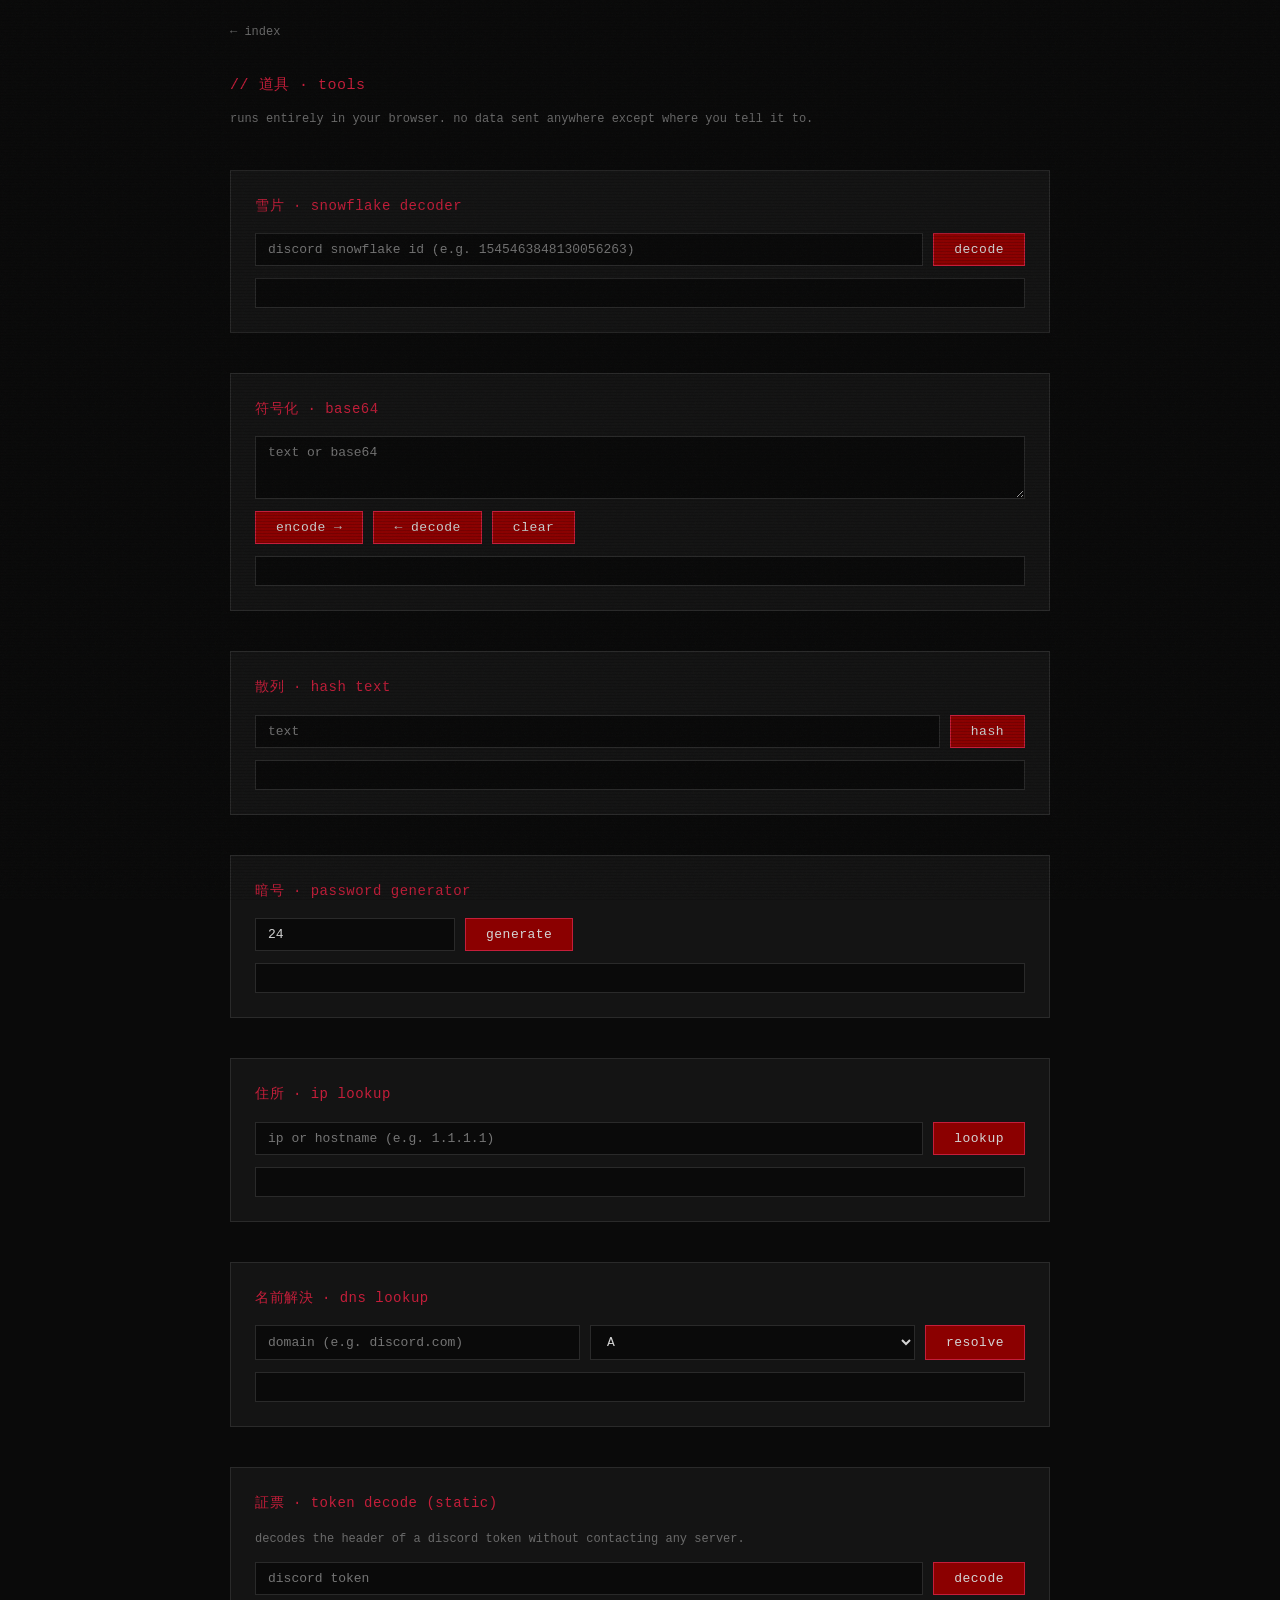
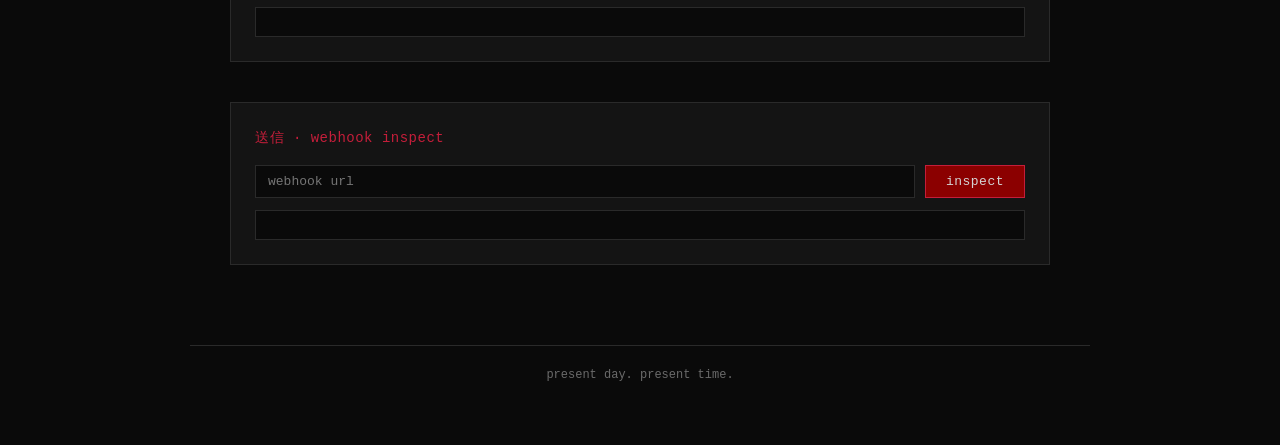
==== tools.html @ 11f1af01 "Update tools.html" ====
<!DOCTYPE html>
<html lang="en">
<head>
<meta charset="utf-8">
<meta name="viewport" content="width=device-width,initial-scale=1">
<title>tools · @0_032</title>
<link rel="stylesheet" href="style.css">
<style>
    .tool {
        margin-top: 40px;
        padding: 24px;
        background: var(--surface);
        border: 1px solid var(--border);
    }
    .tool h3 {
        color: var(--red);
        font-weight: normal;
        font-size: 14px;
        margin-bottom: 16px;
        letter-spacing: 0.5px;
    }
    .row {
        display: flex;
        gap: 10px;
        margin-bottom: 12px;
        flex-wrap: wrap;
    }
    input, select, textarea {
        background: var(--bg);
        border: 1px solid var(--border);
        color: var(--fg);
        font-family: inherit;
        font-size: 13px;
        padding: 8px 12px;
        flex: 1;
        min-width: 200px;
        outline: none;
    }
    input:focus, textarea:focus {
        border-color: var(--red);
    }
    button {
        background: var(--red-deep);
        border: 1px solid var(--red);
        color: var(--fg);
        font-family: inherit;
        font-size: 13px;
        padding: 8px 20px;
        cursor: pointer;
        transition: all 0.15s;
        letter-spacing: 0.5px;
    }
    button:hover {
        background: var(--red);
        color: var(--bg);
    }
    button:active { transform: translateY(1px); }
    pre.out {
        background: var(--bg);
        border: 1px solid var(--border);
        padding: 14px;
        margin-top: 12px;
        color: var(--fg);
        font-size: 12px;
        white-space: pre-wrap;
        word-break: break-all;
        min-height: 20px;
        overflow-x: auto;
    }
    .out .ok  { color: var(--pink); }
    .out .err { color: var(--red-bright); }
    .out .dim { color: var(--dim); }
    a.back {
        color: var(--dim);
        text-decoration: none;
        font-size: 12px;
    }
    a.back:hover { color: var(--red-bright); }
</style>
</head>
<body>
<div class="scanline"></div>
<div class="noise"></div>

<main>
    <p><a class="back" href="index.html">← index</a></p>
    <h2 style="margin-top:32px">// 道具 · tools</h2>
    <p class="hint">runs entirely in your browser. no data sent anywhere except where you tell it to.</p>

    <!-- SNOWFLAKE -->
    <div class="tool" id="snowflake">
        <h3>雪片 · snowflake decoder</h3>
        <div class="row">
            <input id="sf-in" placeholder="discord snowflake id (e.g. 1545463848130056263)">
            <button onclick="sfDecode()">decode</button>
        </div>
        <pre class="out" id="sf-out"></pre>
    </div>

    <!-- BASE64 -->
    <div class="tool" id="base64">
        <h3>符号化 · base64</h3>
        <div class="row">
            <textarea id="b64-in" rows="3" placeholder="text or base64"></textarea>
        </div>
        <div class="row">
            <button onclick="b64Encode()">encode →</button>
            <button onclick="b64Decode()">← decode</button>
            <button onclick="document.getElementById('b64-out').textContent=''">clear</button>
        </div>
        <pre class="out" id="b64-out"></pre>
    </div>

    <!-- HASH -->
    <div class="tool" id="hash">
        <h3>散列 · hash text</h3>
        <div class="row">
            <input id="hash-in" placeholder="text">
            <button onclick="hashAll()">hash</button>
        </div>
        <pre class="out" id="hash-out"></pre>
    </div>

    <!-- PASSWORD -->
    <div class="tool" id="pwd">
        <h3>暗号 · password generator</h3>
        <div class="row">
            <input id="pwd-len" type="number" value="24" min="4" max="128" style="max-width:100px">
            <button onclick="pwdGen()">generate</button>
        </div>
        <pre class="out" id="pwd-out"></pre>
    </div>

    <!-- IP LOOKUP -->
    <div class="tool" id="ip">
        <h3>住所 · ip lookup</h3>
        <div class="row">
            <input id="ip-in" placeholder="ip or hostname (e.g. 1.1.1.1)">
            <button onclick="ipLookup()">lookup</button>
        </div>
        <pre class="out" id="ip-out"></pre>
    </div>

    <!-- DNS -->
    <div class="tool" id="dns">
        <h3>名前解決 · dns lookup</h3>
        <div class="row">
            <input id="dns-in" placeholder="domain (e.g. discord.com)">
            <select id="dns-type">
                <option>A</option><option>AAAA</option>
                <option>MX</option><option>NS</option>
                <option>TXT</option><option>CNAME</option>
            </select>
            <button onclick="dnsLookup()">resolve</button>
        </div>
        <pre class="out" id="dns-out"></pre>
    </div>

    <!-- TOKEN DECODE -->
    <div class="tool" id="token">
        <h3>証票 · token decode (static)</h3>
        <p class="hint" style="margin-bottom:12px">decodes the header of a discord token without contacting any server.</p>
        <div class="row">
            <input id="tok-in" placeholder="discord token">
            <button onclick="tokDecode()">decode</button>
        </div>
        <pre class="out" id="tok-out"></pre>
    </div>

    <!-- WEBHOOK INSPECT -->
    <div class="tool" id="webhook">
        <h3>送信 · webhook inspect</h3>
        <div class="row">
            <input id="wh-in" placeholder="webhook url">
            <button onclick="whInspect()">inspect</button>
        </div>
        <pre class="out" id="wh-out"></pre>
    </div>

</main>

<footer>
    <p class="dim">present day. present time.</p>
</footer>

<script>
// helpers
function out(id, html) { document.getElementById(id).innerHTML = html; }
function esc(s) { return String(s).replace(/[&<>"']/g, c => ({'&':'&amp;','<':'&lt;','>':'&gt;','"':'&quot;',"'":'&#39;'}[c])); }
function ok(s) { return '<span class="ok">[+] </span>' + esc(s); }
function err(s) { return '<span class="err">[-] </span>' + esc(s); }

// ── snowflake
const DISCORD_EPOCH = 1420070400000n;
function sfDecode() {
    const v = document.getElementById('sf-in').value.trim();
    if (!v || !/^\d+$/.test(v)) return out('sf-out', err('not a numeric snowflake'));
    try {
        const id = BigInt(v);
        const ts = Number((id >> 22n) + DISCORD_EPOCH);
        const d = new Date(ts);
        const worker = Number((id & 0x3E0000n) >> 17n);
        const proc   = Number((id & 0x1F000n) >> 12n);
        const inc    = Number(id & 0xFFFn);
        out('sf-out',
            ok('timestamp   ' + d.toISOString()) + '\n' +
            ok('created     ' + d.toUTCString()) + '\n' +
            ok('worker id   ' + worker) + '\n' +
            ok('process id  ' + proc) + '\n' +
            ok('increment   ' + inc)
        );
    } catch (e) { out('sf-out', err(e.message)); }
}

// ── base64
function b64Encode() {
    const t = document.getElementById('b64-in').value;
    try { out('b64-out', ok(btoa(unescape(encodeURIComponent(t))))); }
    catch (e) { out('b64-out', err(e.message)); }
}
function b64Decode() {
    const t = document.getElementById('b64-in').value.trim();
    try { out('b64-out', ok(decodeURIComponent(escape(atob(t))))); }
    catch (e) { out('b64-out', err('invalid base64')); }
}

// ── hash
async function hashAll() {
    const t = document.getElementById('hash-in').value;
    if (!t) return out('hash-out', err('enter text'));
    const buf = new TextEncoder().encode(t);
    const algs = ['SHA-1', 'SHA-256', 'SHA-384', 'SHA-512'];
    let acc = '';
    for (const a of algs) {
        const h = await crypto.subtle.digest(a, buf);
        const hex = Array.from(new Uint8Array(h)).map(b => b.toString(16).padStart(2,'0')).join('');
        acc += ok(a.toLowerCase().padEnd(10) + hex) + '\n';
    }
    out('hash-out', acc);
}

// ── password
function pwdGen() {
    const len = Math.max(4, Math.min(128, parseInt(document.getElementById('pwd-len').value) || 24));
    const pool = 'ABCDEFGHIJKLMNOPQRSTUVWXYZabcdefghijklmnopqrstuvwxyz0123456789!@#$%^&*-_=+';
    const a = new Uint32Array(len);
    crypto.getRandomValues(a);
    let p = '';
    for (let i = 0; i < len; i++) p += pool[a[i] % pool.length];
    out('pwd-out', ok(p));
}

// ── ip lookup
async function ipLookup() {
    const v = document.getElementById('ip-in').value.trim();
    if (!v) return out('ip-out', err('enter ip or host'));
    out('ip-out', '<span class="dim">querying…</span>');
    try {
        const r = await fetch('http://ip-api.com/json/' + encodeURIComponent(v) + '?fields=66846719');
        const j = await r.json();
        if (j.status === 'fail') return out('ip-out', err(j.message || 'lookup failed'));
        const rows = [
            ['ip',       j.query],
            ['country',  j.country + ' (' + j.countryCode + ')'],
            ['region',   j.regionName],
            ['city',     j.city],
            ['zip',      j.zip],
            ['coords',   j.lat + ', ' + j.lon],
            ['timezone', j.timezone],
            ['isp',      j.isp],
            ['org',      j.org || '-'],
            ['as',       j.as],
            ['proxy',    j.proxy ? 'yes' : 'no'],
            ['hosting',  j.hosting ? 'yes' : 'no'],
            ['mobile',   j.mobile ? 'yes' : 'no'],
        ];
        out('ip-out', rows.map(([k, v]) => ok(k.padEnd(10) + ' ' + v)).join('\n'));
    } catch (e) { out('ip-out', err('request failed — ' + e.message)); }
}

// ── dns (cloudflare DoH — no cors issues)
async function dnsLookup() {
    const domain = document.getElementById('dns-in').value.trim();
    const type   = document.getElementById('dns-type').value;
    if (!domain) return out('dns-out', err('enter a domain'));
    out('dns-out', '<span class="dim">resolving…</span>');
    try {
        const r = await fetch(`https://cloudflare-dns.com/dns-query?name=${encodeURIComponent(domain)}&type=${type}`,
                              { headers: { 'accept': 'application/dns-json' } });
        const j = await r.json();
        if (!j.Answer || !j.Answer.length) return out('dns-out', err('no records'));
        out('dns-out', j.Answer.map(a => ok(`${a.type.toString().padEnd(4)} ${a.data}`)).join('\n'));
    } catch (e) { out('dns-out', err('request failed — ' + e.message)); }
}

// ── token decode (static)
function tokDecode() {
    const t = document.getElementById('tok-in').value.trim();
    if (!t || !t.includes('.')) return out('tok-out', err('not a valid token'));
    const parts = t.split('.');
    try {
        const uid = atob(parts[0] + '==');
        let created = 'unknown';
        try {
            const tsBytes = atob(parts[1] + '==');
            let n = 0n;
            for (const c of tsBytes) n = (n << 8n) | BigInt(c.charCodeAt(0));
            const ms = Number(n) + 1293840000;
            created = new Date(ms * 1000).toISOString();
        } catch(e) {}
        out('tok-out',
            ok('user id       ' + uid) + '\n' +
            ok('created approx ' + created) + '\n' +
            ok('hmac present  ' + (parts.length === 3))
        );
    } catch (e) { out('tok-out', err('decode failed')); }
}

// ── webhook inspect
async function whInspect() {
    const u = document.getElementById('wh-in').value.trim();
    if (!u) return out('wh-out', err('paste a webhook url'));
    out('wh-out', '<span class="dim">probing…</span>');
    try {
        const r = await fetch(u);
        if (!r.ok) return out('wh-out', err('status ' + r.status));
        const j = await r.json();
        const rows = [
            ['id',         j.id],
            ['name',       j.name],
            ['type',       j.type],
            ['channel id', j.channel_id],
            ['guild id',   j.guild_id],
            ['token',      j.token ? 'present' : 'hidden'],
        ];
        if (j.user) {
            rows.push(['creator', j.user.username + (j.user.discriminator ? '#' + j.user.discriminator : '')]);
        }
        out('wh-out', rows.map(([k,v]) => ok(String(k).padEnd(12) + ' ' + v)).join('\n'));
    } catch (e) { out('wh-out', err('request failed — ' + e.message)); }
}

// hash + anchor on load
window.addEventListener('DOMContentLoaded', () => {
    document.getElementById('year')?.textContent;
});
</script>
</body>
</html>
---- style.css ----
:root {
    --bg:        #0a0a0a;
    --bg2:       #0f0f0f;
    --surface:   #141414;
    --border:    #2a2a2a;
    --red:       #c41e3a;
    --red-bright:#ff2e63;
    --red-deep:  #8b0000;
    --pink:      #ffb3c1;
    --fg:        #d4d4d4;
    --dim:       #6a6a6a;
    --dimmer:    #3a3a3a;
}

* { box-sizing: border-box; margin: 0; padding: 0; }

html, body {
    background: var(--bg);
    color: var(--fg);
    font-family: 'SF Mono', 'Cascadia Code', 'Consolas', 'Courier New', monospace;
    font-size: 14px;
    line-height: 1.6;
    min-height: 100vh;
}

/* scanline overlay — the CRT effect */
.scanline {
    position: fixed;
    inset: 0;
    pointer-events: none;
    z-index: 1000;
    background: repeating-linear-gradient(
        0deg,
        rgba(0,0,0,0.15) 0px,
        rgba(0,0,0,0.15) 1px,
        transparent 1px,
        transparent 3px
    );
    mix-blend-mode: multiply;
}

/* film grain */
.noise {
    position: fixed;
    inset: 0;
    pointer-events: none;
    z-index: 999;
    opacity: 0.03;
    background-image: url("data:image/svg+xml,%3Csvg xmlns='http://www.w3.org/2000/svg' width='120' height='120'%3E%3Cfilter id='n'%3E%3CfeTurbulence baseFrequency='0.9' numOctaves='3' /%3E%3C/filter%3E%3Crect width='100%25' height='100%25' filter='url(%23n)'/%3E%3C/svg%3E");
}

header {
    padding: 60px 40px 20px;
    max-width: 900px;
    margin: 0 auto;
}

.ascii {
    color: var(--red);
    font-size: 11px;
    line-height: 1.1;
    text-shadow: 0 0 8px rgba(196, 30, 58, 0.5);
    overflow-x: auto;
    white-space: pre;
}

.tagline {
    color: var(--pink);
    font-style: italic;
    margin-top: 24px;
    font-size: 13px;
    opacity: 0.8;
}

.handle {
    color: var(--red-bright);
    font-weight: bold;
    font-size: 18px;
    margin-top: 8px;
    letter-spacing: 1px;
}

main {
    max-width: 900px;
    margin: 0 auto;
    padding: 20px 40px 80px;
}

section {
    margin-top: 48px;
    padding-top: 24px;
    border-top: 1px solid var(--border);
}

h2 {
    color: var(--red);
    font-size: 15px;
    font-weight: normal;
    margin-bottom: 12px;
    letter-spacing: 0.5px;
}

.hint {
    color: var(--dim);
    font-size: 12px;
    margin-bottom: 16px;
}

.grid {
    display: grid;
    grid-template-columns: repeat(auto-fill, minmax(200px, 1fr));
    gap: 12px;
    margin-top: 12px;
}

.card {
    display: flex;
    flex-direction: column;
    padding: 14px 16px;
    background: var(--surface);
    border: 1px solid var(--border);
    color: var(--fg);
    text-decoration: none;
    transition: all 0.15s ease;
    position: relative;
}

.card:hover {
    border-color: var(--red);
    background: var(--bg2);
    transform: translateY(-2px);
}

.card:hover .jp {
    color: var(--red-bright);
    text-shadow: 0 0 6px rgba(255, 46, 99, 0.6);
}

.card .jp {
    color: var(--pink);
    font-size: 12px;
    transition: all 0.15s ease;
}

.card .en {
    color: var(--fg);
    margin-top: 4px;
    font-size: 13px;
}

.card.wide {
    grid-column: 1 / -1;
}

.accent { color: var(--red-bright); }
.dim    { color: var(--dim); }

footer {
    max-width: 900px;
    margin: 0 auto;
    padding: 20px 40px 60px;
    border-top: 1px solid var(--border);
    font-size: 12px;
    text-align: center;
}

/* selection */
::selection {
    background: var(--red);
    color: var(--bg);
}

/* scrollbar */
::-webkit-scrollbar { width: 8px; height: 8px; }
::-webkit-scrollbar-track { background: var(--bg); }
::-webkit-scrollbar-thumb { background: var(--dimmer); }
::-webkit-scrollbar-thumb:hover { background: var(--red-deep); }

@media (max-width: 600px) {
    header, main, footer { padding-left: 20px; padding-right: 20px; }
    .ascii { font-size: 7px; }
    .handle { font-size: 15px; }
}
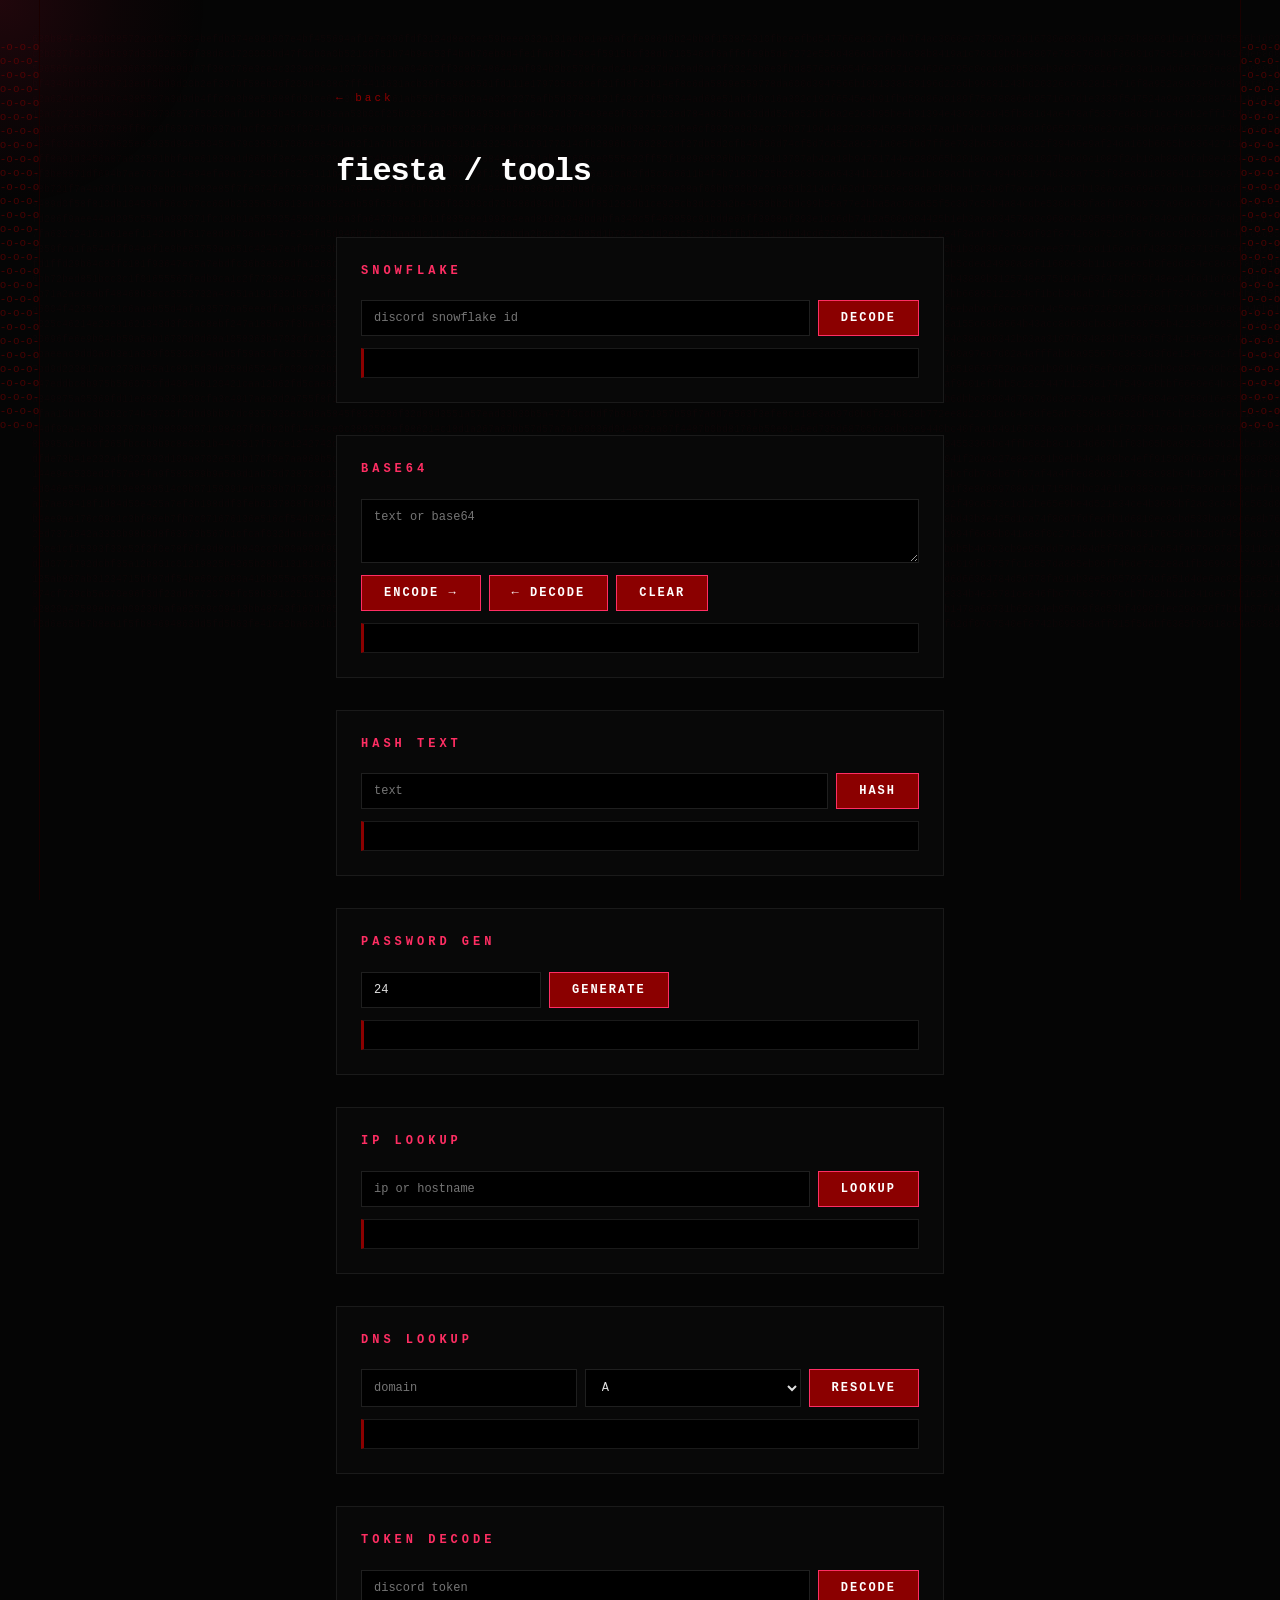
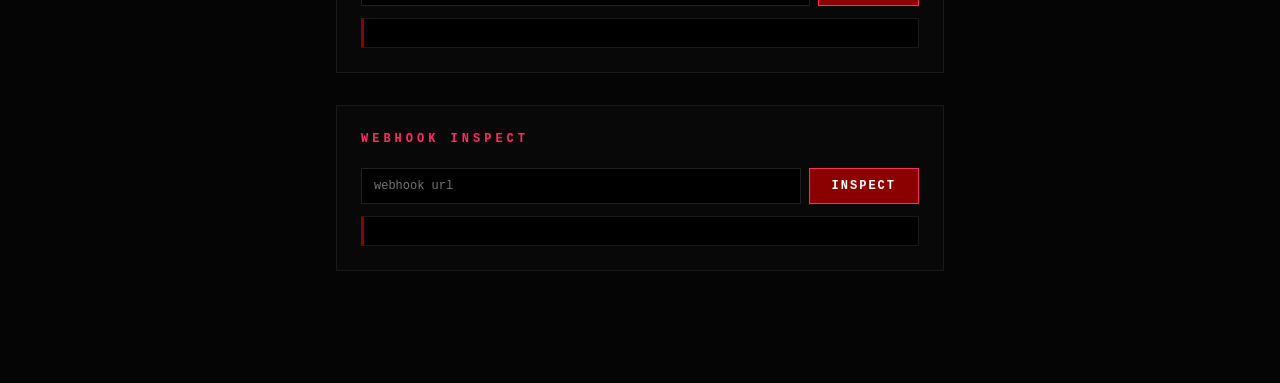
==== commit 2dd7b0b1: "Update tools.html" ====
--- a/tools.html
+++ b/tools.html
@@ -3,347 +3,473 @@
 <head>
 <meta charset="utf-8">
 <meta name="viewport" content="width=device-width,initial-scale=1">
-<title>tools · @0_032</title>
-<link rel="stylesheet" href="style.css">
+<title>tools — fiesta</title>
 <style>
+    * { box-sizing: border-box; }
+    html, body {
+        background: #050505;
+        color: #d4d4d4;
+        font-family: 'SF Mono', 'Cascadia Code', Consolas, 'Courier New', monospace;
+        font-size: 13px;
+        line-height: 1.55;
+        margin: 0;
+        min-height: 100vh;
+        overflow-x: hidden;
+    }
+
+    #glow {
+        position: fixed;
+        width: 420px; height: 420px;
+        border-radius: 50%;
+        pointer-events: none;
+        z-index: 1;
+        background: radial-gradient(circle,
+            rgba(220, 20, 60, 0.13) 0%,
+            rgba(220, 20, 60, 0.04) 40%,
+            transparent 70%);
+        transform: translate(-50%,-50%);
+        transition: opacity 0.2s;
+        will-change: transform;
+    }
+
+    .bg-nums {
+        position: fixed; inset: 0;
+        z-index: 0;
+        pointer-events: none;
+        overflow: hidden;
+        opacity: 0.04;
+        font-size: 10px; line-height: 1.5;
+        color: #c41e3a;
+        white-space: pre;
+        padding: 32px;
+    }
+
+    .chain {
+        position: fixed;
+        top: 0; bottom: 0;
+        width: 40px;
+        z-index: 2;
+        pointer-events: none;
+        overflow: hidden;
+        font-family: 'SF Mono', Consolas, monospace;
+        font-size: 11px;
+        line-height: 14px;
+        user-select: none;
+        display: flex;
+        align-items: flex-start;
+        justify-content: center;
+        padding-top: 40px;
+    }
+    .chain.left  { left: 0;  border-right: 1px solid #1a0000; }
+    .chain.right { right: 0; border-left: 1px solid #1a0000; }
+    .chain pre { margin: 0; color: #8b0000; opacity: 0.5; }
+
+    .wrap {
+        position: relative;
+        z-index: 2;
+        max-width: 720px;
+        margin: 0 auto;
+        padding: 88px 56px 80px;
+    }
+
+    .back {
+        color: #8b0000;
+        text-decoration: none;
+        font-size: 11px;
+        letter-spacing: 3px;
+        display: inline-block;
+        margin-bottom: 40px;
+    }
+    .back:hover { color: #ff2e63; }
+
+    h1 {
+        font-size: 32px;
+        color: #fff;
+        font-weight: 700;
+        letter-spacing: -1px;
+        margin: 0 0 40px 0;
+    }
+
     .tool {
-        margin-top: 40px;
+        margin-bottom: 32px;
+        border: 1px solid #1a1a1a;
+        background: #080808;
         padding: 24px;
-        background: var(--surface);
-        border: 1px solid var(--border);
-    }
+    }
+
     .tool h3 {
-        color: var(--red);
-        font-weight: normal;
-        font-size: 14px;
-        margin-bottom: 16px;
-        letter-spacing: 0.5px;
-    }
-    .row {
-        display: flex;
-        gap: 10px;
-        margin-bottom: 12px;
-        flex-wrap: wrap;
-    }
+        color: #ff2e63;
+        font-size: 12px;
+        letter-spacing: 4px;
+        font-weight: 700;
+        margin: 0 0 20px 0;
+    }
+
+    .row { display: flex; gap: 8px; margin-bottom: 12px; flex-wrap: wrap; }
+
     input, select, textarea {
-        background: var(--bg);
-        border: 1px solid var(--border);
-        color: var(--fg);
+        background: #000;
+        border: 1px solid #1f1f1f;
+        color: #e0e0e0;
         font-family: inherit;
-        font-size: 13px;
-        padding: 8px 12px;
+        font-size: 12px;
+        padding: 10px 12px;
         flex: 1;
-        min-width: 200px;
+        min-width: 180px;
         outline: none;
     }
-    input:focus, textarea:focus {
-        border-color: var(--red);
-    }
+    input:focus, textarea:focus, select:focus {
+        border-color: #8b0000;
+        background: #050000;
+    }
+
     button {
-        background: var(--red-deep);
-        border: 1px solid var(--red);
-        color: var(--fg);
+        background: #8b0000;
+        border: 1px solid #ff2e63;
+        color: #fff;
         font-family: inherit;
-        font-size: 13px;
-        padding: 8px 20px;
+        font-size: 12px;
+        font-weight: 700;
+        letter-spacing: 2px;
+        padding: 10px 22px;
         cursor: pointer;
-        transition: all 0.15s;
-        letter-spacing: 0.5px;
-    }
-    button:hover {
-        background: var(--red);
-        color: var(--bg);
-    }
-    button:active { transform: translateY(1px); }
+    }
+    button:hover  { background: #ff2e63; color: #000; }
+    button:active { background: #c41e3a; }
+
     pre.out {
-        background: var(--bg);
-        border: 1px solid var(--border);
-        padding: 14px;
-        margin-top: 12px;
-        color: var(--fg);
+        background: #000;
+        border: 1px solid #1a1a1a;
+        border-left: 3px solid #8b0000;
+        padding: 14px 16px;
+        margin: 12px 0 0 0;
+        color: #d4d4d4;
         font-size: 12px;
         white-space: pre-wrap;
         word-break: break-all;
-        min-height: 20px;
+        min-height: 22px;
         overflow-x: auto;
     }
-    .out .ok  { color: var(--pink); }
-    .out .err { color: var(--red-bright); }
-    .out .dim { color: var(--dim); }
-    a.back {
-        color: var(--dim);
-        text-decoration: none;
-        font-size: 12px;
-    }
-    a.back:hover { color: var(--red-bright); }
+    pre.out .ok  { color: #ff2e63; }
+    pre.out .err { color: #c41e3a; }
+    pre.out .dim { color: #4a4a4a; }
+
+    @media (max-width: 700px) {
+        .wrap { padding: 60px 24px 60px; }
+        .chain { display: none; }
+        h1 { font-size: 26px; }
+    }
 </style>
 </head>
 <body>
-<div class="scanline"></div>
-<div class="noise"></div>
-
-<main>
-    <p><a class="back" href="index.html">← index</a></p>
-    <h2 style="margin-top:32px">// 道具 · tools</h2>
-    <p class="hint">runs entirely in your browser. no data sent anywhere except where you tell it to.</p>
-
-    <!-- SNOWFLAKE -->
+
+<div id="glow"></div>
+
+<div class="chain left">
+<pre>o-o-o-o-o-o-o-o-o-o-o-o-o-o-o-o-o-o-o-o-o-o
+-o-o-o-o-o-o-o-o-o-o-o-o-o-o-o-o-o-o-o-o-o-o
+o-o-o-o-o-o-o-o-o-o-o-o-o-o-o-o-o-o-o-o-o-o-
+-o-o-o-o-o-o-o-o-o-o-o-o-o-o-o-o-o-o-o-o-o-o
+o-o-o-o-o-o-o-o-o-o-o-o-o-o-o-o-o-o-o-o-o-o-
+-o-o-o-o-o-o-o-o-o-o-o-o-o-o-o-o-o-o-o-o-o-o
+o-o-o-o-o-o-o-o-o-o-o-o-o-o-o-o-o-o-o-o-o-o-
+-o-o-o-o-o-o-o-o-o-o-o-o-o-o-o-o-o-o-o-o-o-o
+o-o-o-o-o-o-o-o-o-o-o-o-o-o-o-o-o-o-o-o-o-o-
+-o-o-o-o-o-o-o-o-o-o-o-o-o-o-o-o-o-o-o-o-o-o
+o-o-o-o-o-o-o-o-o-o-o-o-o-o-o-o-o-o-o-o-o-o-
+-o-o-o-o-o-o-o-o-o-o-o-o-o-o-o-o-o-o-o-o-o-o
+o-o-o-o-o-o-o-o-o-o-o-o-o-o-o-o-o-o-o-o-o-o-
+-o-o-o-o-o-o-o-o-o-o-o-o-o-o-o-o-o-o-o-o-o-o
+o-o-o-o-o-o-o-o-o-o-o-o-o-o-o-o-o-o-o-o-o-o-
+-o-o-o-o-o-o-o-o-o-o-o-o-o-o-o-o-o-o-o-o-o-o
+o-o-o-o-o-o-o-o-o-o-o-o-o-o-o-o-o-o-o-o-o-o-
+-o-o-o-o-o-o-o-o-o-o-o-o-o-o-o-o-o-o-o-o-o-o
+o-o-o-o-o-o-o-o-o-o-o-o-o-o-o-o-o-o-o-o-o-o-
+-o-o-o-o-o-o-o-o-o-o-o-o-o-o-o-o-o-o-o-o-o-o
+o-o-o-o-o-o-o-o-o-o-o-o-o-o-o-o-o-o-o-o-o-o-
+-o-o-o-o-o-o-o-o-o-o-o-o-o-o-o-o-o-o-o-o-o-o
+o-o-o-o-o-o-o-o-o-o-o-o-o-o-o-o-o-o-o-o-o-o-
+-o-o-o-o-o-o-o-o-o-o-o-o-o-o-o-o-o-o-o-o-o-o
+o-o-o-o-o-o-o-o-o-o-o-o-o-o-o-o-o-o-o-o-o-o-
+-o-o-o-o-o-o-o-o-o-o-o-o-o-o-o-o-o-o-o-o-o-o
+o-o-o-o-o-o-o-o-o-o-o-o-o-o-o-o-o-o-o-o-o-o-
+-o-o-o-o-o-o-o-o-o-o-o-o-o-o-o-o-o-o-o-o-o-o</pre>
+</div>
+
+<div class="chain right">
+<pre>o-o-o-o-o-o-o-o-o-o-o-o-o-o-o-o-o-o-o-o-o-o
+-o-o-o-o-o-o-o-o-o-o-o-o-o-o-o-o-o-o-o-o-o-o
+o-o-o-o-o-o-o-o-o-o-o-o-o-o-o-o-o-o-o-o-o-o-
+-o-o-o-o-o-o-o-o-o-o-o-o-o-o-o-o-o-o-o-o-o-o
+o-o-o-o-o-o-o-o-o-o-o-o-o-o-o-o-o-o-o-o-o-o-
+-o-o-o-o-o-o-o-o-o-o-o-o-o-o-o-o-o-o-o-o-o-o
+o-o-o-o-o-o-o-o-o-o-o-o-o-o-o-o-o-o-o-o-o-o-
+-o-o-o-o-o-o-o-o-o-o-o-o-o-o-o-o-o-o-o-o-o-o
+o-o-o-o-o-o-o-o-o-o-o-o-o-o-o-o-o-o-o-o-o-o-
+-o-o-o-o-o-o-o-o-o-o-o-o-o-o-o-o-o-o-o-o-o-o
+o-o-o-o-o-o-o-o-o-o-o-o-o-o-o-o-o-o-o-o-o-o-
+-o-o-o-o-o-o-o-o-o-o-o-o-o-o-o-o-o-o-o-o-o-o
+o-o-o-o-o-o-o-o-o-o-o-o-o-o-o-o-o-o-o-o-o-o-
+-o-o-o-o-o-o-o-o-o-o-o-o-o-o-o-o-o-o-o-o-o-o
+o-o-o-o-o-o-o-o-o-o-o-o-o-o-o-o-o-o-o-o-o-o-
+-o-o-o-o-o-o-o-o-o-o-o-o-o-o-o-o-o-o-o-o-o-o
+o-o-o-o-o-o-o-o-o-o-o-o-o-o-o-o-o-o-o-o-o-o-
+-o-o-o-o-o-o-o-o-o-o-o-o-o-o-o-o-o-o-o-o-o-o
+o-o-o-o-o-o-o-o-o-o-o-o-o-o-o-o-o-o-o-o-o-o-
+-o-o-o-o-o-o-o-o-o-o-o-o-o-o-o-o-o-o-o-o-o-o
+o-o-o-o-o-o-o-o-o-o-o-o-o-o-o-o-o-o-o-o-o-o-
+-o-o-o-o-o-o-o-o-o-o-o-o-o-o-o-o-o-o-o-o-o-o
+o-o-o-o-o-o-o-o-o-o-o-o-o-o-o-o-o-o-o-o-o-o-
+-o-o-o-o-o-o-o-o-o-o-o-o-o-o-o-o-o-o-o-o-o-o
+o-o-o-o-o-o-o-o-o-o-o-o-o-o-o-o-o-o-o-o-o-o-
+-o-o-o-o-o-o-o-o-o-o-o-o-o-o-o-o-o-o-o-o-o-o
+o-o-o-o-o-o-o-o-o-o-o-o-o-o-o-o-o-o-o-o-o-o-
+-o-o-o-o-o-o-o-o-o-o-o-o-o-o-o-o-o-o-o-o-o-o</pre>
+</div>
+
+<div class="bg-nums" id="bgNums"></div>
+
+<div class="wrap">
+
+    <a class="back" href="index.html">← back</a>
+
+    <h1>fiesta / tools</h1>
+
     <div class="tool" id="snowflake">
-        <h3>雪片 · snowflake decoder</h3>
-        <div class="row">
-            <input id="sf-in" placeholder="discord snowflake id (e.g. 1545463848130056263)">
-            <button onclick="sfDecode()">decode</button>
+        <h3>SNOWFLAKE</h3>
+        <div class="row">
+            <input id="sf-in" placeholder="discord snowflake id">
+            <button onclick="sfDecode()">DECODE</button>
         </div>
         <pre class="out" id="sf-out"></pre>
     </div>
 
-    <!-- BASE64 -->
     <div class="tool" id="base64">
-        <h3>符号化 · base64</h3>
-        <div class="row">
-            <textarea id="b64-in" rows="3" placeholder="text or base64"></textarea>
-        </div>
-        <div class="row">
-            <button onclick="b64Encode()">encode →</button>
-            <button onclick="b64Decode()">← decode</button>
-            <button onclick="document.getElementById('b64-out').textContent=''">clear</button>
+        <h3>BASE64</h3>
+        <div class="row"><textarea id="b64-in" rows="3" placeholder="text or base64"></textarea></div>
+        <div class="row">
+            <button onclick="b64Encode()">ENCODE →</button>
+            <button onclick="b64Decode()">← DECODE</button>
+            <button onclick="document.getElementById('b64-out').textContent=''">CLEAR</button>
         </div>
         <pre class="out" id="b64-out"></pre>
     </div>
 
-    <!-- HASH -->
     <div class="tool" id="hash">
-        <h3>散列 · hash text</h3>
+        <h3>HASH TEXT</h3>
         <div class="row">
             <input id="hash-in" placeholder="text">
-            <button onclick="hashAll()">hash</button>
+            <button onclick="hashAll()">HASH</button>
         </div>
         <pre class="out" id="hash-out"></pre>
     </div>
 
-    <!-- PASSWORD -->
     <div class="tool" id="pwd">
-        <h3>暗号 · password generator</h3>
+        <h3>PASSWORD GEN</h3>
         <div class="row">
             <input id="pwd-len" type="number" value="24" min="4" max="128" style="max-width:100px">
-            <button onclick="pwdGen()">generate</button>
+            <button onclick="pwdGen()">GENERATE</button>
         </div>
         <pre class="out" id="pwd-out"></pre>
     </div>
 
-    <!-- IP LOOKUP -->
     <div class="tool" id="ip">
-        <h3>住所 · ip lookup</h3>
-        <div class="row">
-            <input id="ip-in" placeholder="ip or hostname (e.g. 1.1.1.1)">
-            <button onclick="ipLookup()">lookup</button>
+        <h3>IP LOOKUP</h3>
+        <div class="row">
+            <input id="ip-in" placeholder="ip or hostname">
+            <button onclick="ipLookup()">LOOKUP</button>
         </div>
         <pre class="out" id="ip-out"></pre>
     </div>
 
-    <!-- DNS -->
     <div class="tool" id="dns">
-        <h3>名前解決 · dns lookup</h3>
-        <div class="row">
-            <input id="dns-in" placeholder="domain (e.g. discord.com)">
+        <h3>DNS LOOKUP</h3>
+        <div class="row">
+            <input id="dns-in" placeholder="domain">
             <select id="dns-type">
                 <option>A</option><option>AAAA</option>
-                <option>MX</option><option>NS</option>
-                <option>TXT</option><option>CNAME</option>
+                <option>MX</option><option>NS</option><option>TXT</option>
             </select>
-            <button onclick="dnsLookup()">resolve</button>
+            <button onclick="dnsLookup()">RESOLVE</button>
         </div>
         <pre class="out" id="dns-out"></pre>
     </div>
 
-    <!-- TOKEN DECODE -->
     <div class="tool" id="token">
-        <h3>証票 · token decode (static)</h3>
-        <p class="hint" style="margin-bottom:12px">decodes the header of a discord token without contacting any server.</p>
+        <h3>TOKEN DECODE</h3>
         <div class="row">
             <input id="tok-in" placeholder="discord token">
-            <button onclick="tokDecode()">decode</button>
+            <button onclick="tokDecode()">DECODE</button>
         </div>
         <pre class="out" id="tok-out"></pre>
     </div>
 
-    <!-- WEBHOOK INSPECT -->
     <div class="tool" id="webhook">
-        <h3>送信 · webhook inspect</h3>
+        <h3>WEBHOOK INSPECT</h3>
         <div class="row">
             <input id="wh-in" placeholder="webhook url">
-            <button onclick="whInspect()">inspect</button>
+            <button onclick="whInspect()">INSPECT</button>
         </div>
         <pre class="out" id="wh-out"></pre>
     </div>
 
-</main>
-
-<footer>
-    <p class="dim">present day. present time.</p>
-</footer>
+</div>
 
 <script>
-// helpers
-function out(id, html) { document.getElementById(id).innerHTML = html; }
-function esc(s) { return String(s).replace(/[&<>"']/g, c => ({'&':'&amp;','<':'&lt;','>':'&gt;','"':'&quot;',"'":'&#39;'}[c])); }
-function ok(s) { return '<span class="ok">[+] </span>' + esc(s); }
-function err(s) { return '<span class="err">[-] </span>' + esc(s); }
-
-// ── snowflake
-const DISCORD_EPOCH = 1420070400000n;
-function sfDecode() {
-    const v = document.getElementById('sf-in').value.trim();
-    if (!v || !/^\d+$/.test(v)) return out('sf-out', err('not a numeric snowflake'));
-    try {
-        const id = BigInt(v);
-        const ts = Number((id >> 22n) + DISCORD_EPOCH);
-        const d = new Date(ts);
-        const worker = Number((id & 0x3E0000n) >> 17n);
-        const proc   = Number((id & 0x1F000n) >> 12n);
-        const inc    = Number(id & 0xFFFn);
-        out('sf-out',
-            ok('timestamp   ' + d.toISOString()) + '\n' +
-            ok('created     ' + d.toUTCString()) + '\n' +
-            ok('worker id   ' + worker) + '\n' +
-            ok('process id  ' + proc) + '\n' +
-            ok('increment   ' + inc)
-        );
-    } catch (e) { out('sf-out', err(e.message)); }
-}
-
-// ── base64
-function b64Encode() {
-    const t = document.getElementById('b64-in').value;
-    try { out('b64-out', ok(btoa(unescape(encodeURIComponent(t))))); }
-    catch (e) { out('b64-out', err(e.message)); }
-}
-function b64Decode() {
-    const t = document.getElementById('b64-in').value.trim();
-    try { out('b64-out', ok(decodeURIComponent(escape(atob(t))))); }
-    catch (e) { out('b64-out', err('invalid base64')); }
-}
-
-// ── hash
-async function hashAll() {
-    const t = document.getElementById('hash-in').value;
-    if (!t) return out('hash-out', err('enter text'));
-    const buf = new TextEncoder().encode(t);
-    const algs = ['SHA-1', 'SHA-256', 'SHA-384', 'SHA-512'];
-    let acc = '';
-    for (const a of algs) {
-        const h = await crypto.subtle.digest(a, buf);
-        const hex = Array.from(new Uint8Array(h)).map(b => b.toString(16).padStart(2,'0')).join('');
-        acc += ok(a.toLowerCase().padEnd(10) + hex) + '\n';
-    }
-    out('hash-out', acc);
-}
-
-// ── password
-function pwdGen() {
-    const len = Math.max(4, Math.min(128, parseInt(document.getElementById('pwd-len').value) || 24));
-    const pool = 'ABCDEFGHIJKLMNOPQRSTUVWXYZabcdefghijklmnopqrstuvwxyz0123456789!@#$%^&*-_=+';
-    const a = new Uint32Array(len);
-    crypto.getRandomValues(a);
-    let p = '';
-    for (let i = 0; i < len; i++) p += pool[a[i] % pool.length];
-    out('pwd-out', ok(p));
-}
-
-// ── ip lookup
-async function ipLookup() {
-    const v = document.getElementById('ip-in').value.trim();
-    if (!v) return out('ip-out', err('enter ip or host'));
-    out('ip-out', '<span class="dim">querying…</span>');
-    try {
-        const r = await fetch('http://ip-api.com/json/' + encodeURIComponent(v) + '?fields=66846719');
-        const j = await r.json();
-        if (j.status === 'fail') return out('ip-out', err(j.message || 'lookup failed'));
-        const rows = [
-            ['ip',       j.query],
-            ['country',  j.country + ' (' + j.countryCode + ')'],
-            ['region',   j.regionName],
-            ['city',     j.city],
-            ['zip',      j.zip],
-            ['coords',   j.lat + ', ' + j.lon],
-            ['timezone', j.timezone],
-            ['isp',      j.isp],
-            ['org',      j.org || '-'],
-            ['as',       j.as],
-            ['proxy',    j.proxy ? 'yes' : 'no'],
-            ['hosting',  j.hosting ? 'yes' : 'no'],
-            ['mobile',   j.mobile ? 'yes' : 'no'],
-        ];
-        out('ip-out', rows.map(([k, v]) => ok(k.padEnd(10) + ' ' + v)).join('\n'));
-    } catch (e) { out('ip-out', err('request failed — ' + e.message)); }
-}
-
-// ── dns (cloudflare DoH — no cors issues)
-async function dnsLookup() {
-    const domain = document.getElementById('dns-in').value.trim();
-    const type   = document.getElementById('dns-type').value;
-    if (!domain) return out('dns-out', err('enter a domain'));
-    out('dns-out', '<span class="dim">resolving…</span>');
-    try {
-        const r = await fetch(`https://cloudflare-dns.com/dns-query?name=${encodeURIComponent(domain)}&type=${type}`,
-                              { headers: { 'accept': 'application/dns-json' } });
-        const j = await r.json();
-        if (!j.Answer || !j.Answer.length) return out('dns-out', err('no records'));
-        out('dns-out', j.Answer.map(a => ok(`${a.type.toString().padEnd(4)} ${a.data}`)).join('\n'));
-    } catch (e) { out('dns-out', err('request failed — ' + e.message)); }
-}
-
-// ── token decode (static)
-function tokDecode() {
-    const t = document.getElementById('tok-in').value.trim();
-    if (!t || !t.includes('.')) return out('tok-out', err('not a valid token'));
-    const parts = t.split('.');
-    try {
-        const uid = atob(parts[0] + '==');
-        let created = 'unknown';
+    function out(id, html) { document.getElementById(id).innerHTML = html; }
+    function esc(s) { return String(s).replace(/[&<>"']/g, c => ({'&':'&amp;','<':'&lt;','>':'&gt;','"':'&quot;',"'":'&#39;'}[c])); }
+    function ok(s) { return '<span class="ok">[+] </span>' + esc(s); }
+    function err(s) { return '<span class="err">[-] </span>' + esc(s); }
+
+    const DISCORD_EPOCH = 1420070400000n;
+    function sfDecode() {
+        const v = document.getElementById('sf-in').value.trim();
+        if (!v || !/^\d+$/.test(v)) return out('sf-out', err('not a numeric snowflake'));
         try {
-            const tsBytes = atob(parts[1] + '==');
-            let n = 0n;
-            for (const c of tsBytes) n = (n << 8n) | BigInt(c.charCodeAt(0));
-            const ms = Number(n) + 1293840000;
-            created = new Date(ms * 1000).toISOString();
-        } catch(e) {}
-        out('tok-out',
-            ok('user id       ' + uid) + '\n' +
-            ok('created approx ' + created) + '\n' +
-            ok('hmac present  ' + (parts.length === 3))
-        );
-    } catch (e) { out('tok-out', err('decode failed')); }
-}
-
-// ── webhook inspect
-async function whInspect() {
-    const u = document.getElementById('wh-in').value.trim();
-    if (!u) return out('wh-out', err('paste a webhook url'));
-    out('wh-out', '<span class="dim">probing…</span>');
-    try {
-        const r = await fetch(u);
-        if (!r.ok) return out('wh-out', err('status ' + r.status));
-        const j = await r.json();
-        const rows = [
-            ['id',         j.id],
-            ['name',       j.name],
-            ['type',       j.type],
-            ['channel id', j.channel_id],
-            ['guild id',   j.guild_id],
-            ['token',      j.token ? 'present' : 'hidden'],
-        ];
-        if (j.user) {
-            rows.push(['creator', j.user.username + (j.user.discriminator ? '#' + j.user.discriminator : '')]);
+            const id = BigInt(v);
+            const ts = Number((id >> 22n) + DISCORD_EPOCH);
+            const d = new Date(ts);
+            out('sf-out',
+                ok('timestamp   ' + d.toISOString()) + '\n' +
+                ok('utc         ' + d.toUTCString()) + '\n' +
+                ok('worker id   ' + Number((id & 0x3E0000n) >> 17n)) + '\n' +
+                ok('process id  ' + Number((id & 0x1F000n) >> 12n)) + '\n' +
+                ok('increment   ' + Number(id & 0xFFFn))
+            );
+        } catch (e) { out('sf-out', err(e.message)); }
+    }
+
+    function b64Encode() {
+        try { out('b64-out', ok(btoa(unescape(encodeURIComponent(document.getElementById('b64-in').value))))); }
+        catch (e) { out('b64-out', err(e.message)); }
+    }
+    function b64Decode() {
+        try { out('b64-out', ok(decodeURIComponent(escape(atob(document.getElementById('b64-in').value.trim()))))); }
+        catch { out('b64-out', err('invalid base64')); }
+    }
+
+    async function hashAll() {
+        const t = document.getElementById('hash-in').value;
+        if (!t) return out('hash-out', err('enter text'));
+        const buf = new TextEncoder().encode(t);
+        let acc = '';
+        for (const a of ['SHA-1','SHA-256','SHA-384','SHA-512']) {
+            const h = await crypto.subtle.digest(a, buf);
+            acc += ok(a.toLowerCase().padEnd(10) + Array.from(new Uint8Array(h)).map(b => b.toString(16).padStart(2,'0')).join('')) + '\n';
         }
-        out('wh-out', rows.map(([k,v]) => ok(String(k).padEnd(12) + ' ' + v)).join('\n'));
-    } catch (e) { out('wh-out', err('request failed — ' + e.message)); }
-}
-
-// hash + anchor on load
-window.addEventListener('DOMContentLoaded', () => {
-    document.getElementById('year')?.textContent;
-});
+        out('hash-out', acc);
+    }
+
+    function pwdGen() {
+        const len = Math.max(4, Math.min(128, parseInt(document.getElementById('pwd-len').value) || 24));
+        const pool = 'ABCDEFGHIJKLMNOPQRSTUVWXYZabcdefghijklmnopqrstuvwxyz0123456789!@#$%^&*-_=+';
+        const a = new Uint32Array(len);
+        crypto.getRandomValues(a);
+        let p = '';
+        for (let i = 0; i < len; i++) p += pool[a[i] % pool.length];
+        out('pwd-out', ok(p));
+    }
+
+    async function ipLookup() {
+        const v = document.getElementById('ip-in').value.trim();
+        if (!v) return out('ip-out', err('enter ip or host'));
+        out('ip-out', '<span class="dim">querying…</span>');
+        try {
+            const j = await (await fetch('http://ip-api.com/json/' + encodeURIComponent(v) + '?fields=66846719')).json();
+            if (j.status === 'fail') return out('ip-out', err(j.message || 'lookup failed'));
+            out('ip-out', [
+                ['ip', j.query], ['country', j.country + ' (' + j.countryCode + ')'],
+                ['region', j.regionName], ['city', j.city], ['zip', j.zip],
+                ['coords', j.lat + ', ' + j.lon], ['timezone', j.timezone],
+                ['isp', j.isp], ['org', j.org || '-'], ['as', j.as],
+                ['proxy', j.proxy ? 'yes' : 'no'], ['hosting', j.hosting ? 'yes' : 'no'],
+            ].map(([k,v]) => ok(k.padEnd(10) + ' ' + v)).join('\n'));
+        } catch (e) { out('ip-out', err('request failed — ' + e.message)); }
+    }
+
+    async function dnsLookup() {
+        const domain = document.getElementById('dns-in').value.trim();
+        const type   = document.getElementById('dns-type').value;
+        if (!domain) return out('dns-out', err('enter a domain'));
+        out('dns-out', '<span class="dim">resolving…</span>');
+        try {
+            const j = await (await fetch(`https://cloudflare-dns.com/dns-query?name=${encodeURIComponent(domain)}&type=${type}`,
+                             { headers: { 'accept': 'application/dns-json' } })).json();
+            if (!j.Answer || !j.Answer.length) return out('dns-out', err('no records'));
+            out('dns-out', j.Answer.map(a => ok(`${a.type.toString().padEnd(4)} ${a.data}`)).join('\n'));
+        } catch (e) { out('dns-out', err('request failed — ' + e.message)); }
+    }
+
+    function tokDecode() {
+        const t = document.getElementById('tok-in').value.trim();
+        if (!t || !t.includes('.')) return out('tok-out', err('not a valid token'));
+        const parts = t.split('.');
+        try {
+            const uid = atob(parts[0] + '==');
+            let created = 'unknown';
+            try {
+                const tsBytes = atob(parts[1] + '==');
+                let n = 0n;
+                for (const c of tsBytes) n = (n << 8n) | BigInt(c.charCodeAt(0));
+                created = new Date((Number(n) + 1293840000) * 1000).toISOString();
+            } catch {}
+            out('tok-out',
+                ok('user id       ' + uid) + '\n' +
+                ok('created approx ' + created) + '\n' +
+                ok('hmac present  ' + (parts.length === 3))
+            );
+        } catch { out('tok-out', err('decode failed')); }
+    }
+
+    async function whInspect() {
+        const u = document.getElementById('wh-in').value.trim();
+        if (!u) return out('wh-out', err('paste a webhook url'));
+        out('wh-out', '<span class="dim">probing…</span>');
+        try {
+            const r = await fetch(u);
+            if (!r.ok) return out('wh-out', err('status ' + r.status));
+            const j = await r.json();
+            const rows = [['id', j.id], ['name', j.name], ['type', j.type],
+                          ['channel', j.channel_id], ['guild', j.guild_id],
+                          ['token', j.token ? 'present' : 'hidden']];
+            if (j.user) rows.push(['creator', j.user.username + (j.user.discriminator ? '#' + j.user.discriminator : '')]);
+            out('wh-out', rows.map(([k,v]) => ok(String(k).padEnd(10) + ' ' + v)).join('\n'));
+        } catch (e) { out('wh-out', err('request failed — ' + e.message)); }
+    }
+
+    const glow = document.getElementById('glow');
+    let raf = null, tx = 0, ty = 0, cx = 0, cy = 0;
+    document.addEventListener('mousemove', e => {
+        tx = e.clientX; ty = e.clientY;
+        document.body.classList.add('glowing');
+        if (!raf) raf = requestAnimationFrame(loop);
+    });
+    document.addEventListener('mouseleave', () => glow.style.opacity = '0');
+    document.addEventListener('mouseenter', () => glow.style.opacity = '1');
+    function loop() {
+        cx += (tx-cx)*0.18; cy += (ty-cy)*0.18;
+        glow.style.transform = `translate(${cx}px,${cy}px) translate(-50%,-50%)`;
+        if (Math.abs(tx-cx) > 0.5 || Math.abs(ty-cy) > 0.5) raf = requestAnimationFrame(loop);
+        else raf = null;
+    }
+
+    const bg = document.getElementById('bgNums');
+    let nums = '';
+    const cols = Math.floor(window.innerWidth / 16);
+    const rows = Math.floor(window.innerHeight / 22);
+    for (let y = 0; y < rows; y++) {
+        let line = '';
+        for (let x = 0; x < cols; x++) line += Math.random().toString(16).slice(2,6).padEnd(4,' ');
+        nums += line + '\n';
+    }
+    bg.textContent = nums;
+    setInterval(() => { bg.textContent = Math.random().toString(16).slice(2,6) + nums.slice(4); }, 400);
+
+    if (location.hash) {
+        const el = document.getElementById(location.hash.slice(1));
+        if (el) setTimeout(() => el.scrollIntoView({ behavior: 'smooth' }), 100);
+    }
 </script>
+
 </body>
 </html>
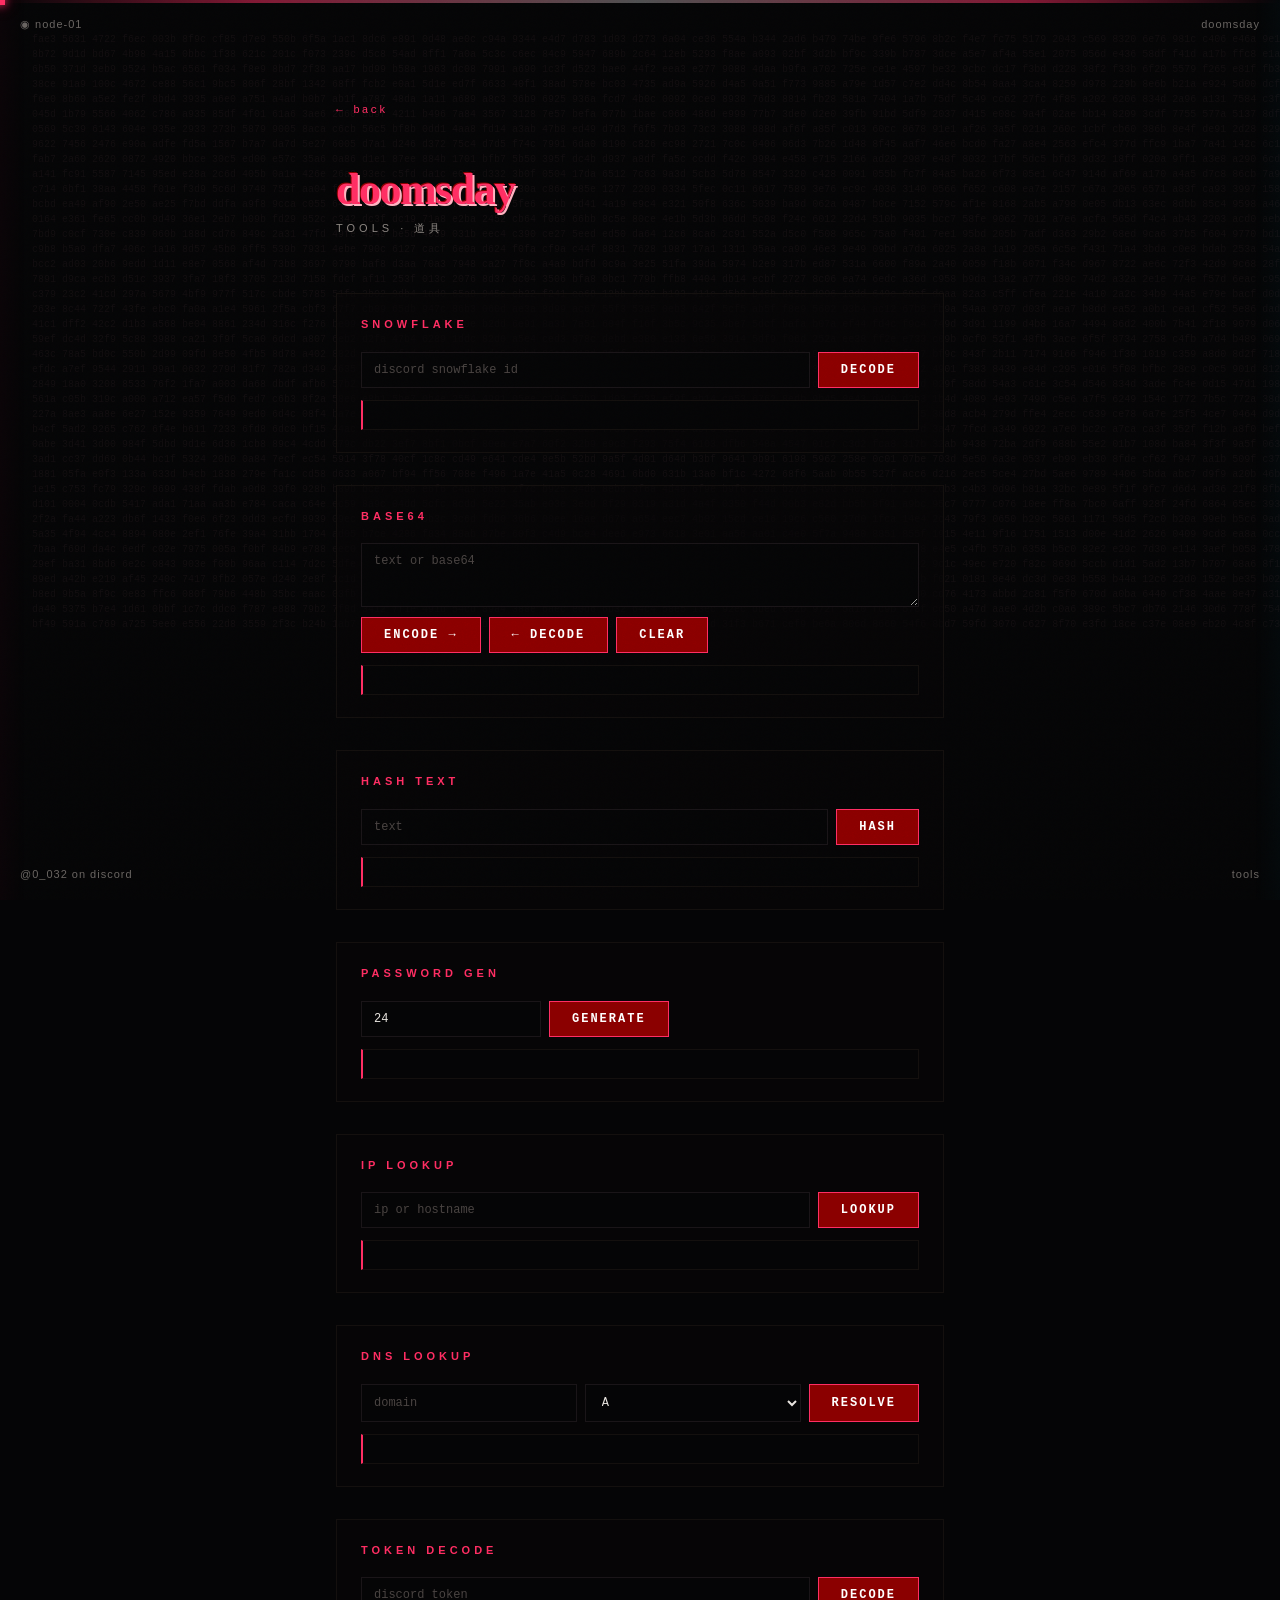
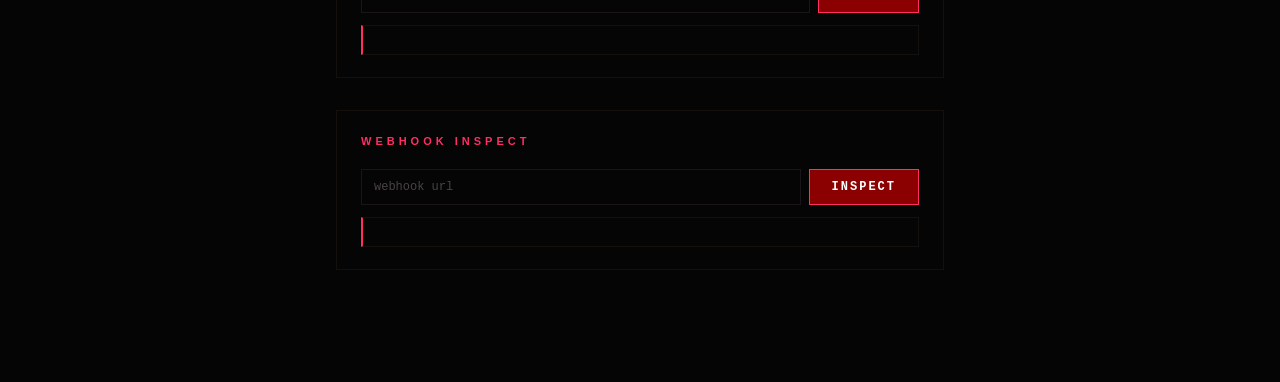
==== commit 60a69694: "Update tools.html" ====
--- a/tools.html
+++ b/tools.html
@@ -3,33 +3,101 @@
 <head>
 <meta charset="utf-8">
 <meta name="viewport" content="width=device-width,initial-scale=1">
-<title>tools — fiesta</title>
+<title>tools — doomsday</title>
 <style>
-    * { box-sizing: border-box; }
+    * { box-sizing: border-box; user-select: none; -webkit-user-select: none; }
+
     html, body {
-        background: #050505;
-        color: #d4d4d4;
-        font-family: 'SF Mono', 'Cascadia Code', Consolas, 'Courier New', monospace;
+        background: #050506;
+        color: #e8e4df;
+        font-family: 'Comic Sans MS', 'Trebuchet MS', 'Courier New', monospace;
         font-size: 13px;
-        line-height: 1.55;
+        line-height: 1.6;
         margin: 0;
         min-height: 100vh;
         overflow-x: hidden;
-    }
-
-    #glow {
+        cursor: none;
+    }
+
+    body::before {
+        content: '';
         position: fixed;
-        width: 420px; height: 420px;
+        inset: 0;
+        z-index: 9998;
+        pointer-events: none;
+        opacity: 0.15;
+        background-image: url("data:image/svg+xml,%3Csvg xmlns='http://www.w3.org/2000/svg' width='200' height='200'%3E%3Cfilter id='n'%3E%3CfeTurbulence baseFrequency='0.9' numOctaves='4' /%3E%3C/filter%3E%3Crect width='200' height='200' filter='url(%23n)' opacity='0.6'/%3E%3C/svg%3E");
+        mix-blend-mode: overlay;
+        animation: grainMove 0.4s steps(2) infinite;
+    }
+    @keyframes grainMove {
+        0%   { transform: translate(0, 0); }
+        50%  { transform: translate(-3px, 2px); }
+        100% { transform: translate(2px, -2px); }
+    }
+
+    body::after {
+        content: '';
+        position: fixed;
+        inset: 0;
+        z-index: 9997;
+        pointer-events: none;
+        opacity: 0.06;
+        background: linear-gradient(90deg,
+            rgba(255, 0, 90, 0.4) 0%,
+            transparent 2%,
+            transparent 98%,
+            rgba(0, 200, 255, 0.4) 100%);
+        animation: chroma 3.4s ease-in-out infinite;
+    }
+    @keyframes chroma {
+        0%, 100% { opacity: 0.05; }
+        50%      { opacity: 0.12; }
+    }
+
+    #cursor {
+        position: fixed;
+        top: 0; left: 0;
+        width: 10px; height: 10px;
+        background: #ff2e63;
+        box-shadow: 0 0 8px rgba(255, 46, 99, 0.9),
+                    0 0 16px rgba(255, 46, 99, 0.4);
+        pointer-events: none;
+        z-index: 10000;
+        transform: translate(-50%, -50%);
+        will-change: transform;
+    }
+
+    .eye {
+        width: 22px;
+        height: 12px;
+        background: #000;
         border-radius: 50%;
-        pointer-events: none;
-        z-index: 1;
-        background: radial-gradient(circle,
-            rgba(220, 20, 60, 0.13) 0%,
-            rgba(220, 20, 60, 0.04) 40%,
-            transparent 70%);
-        transform: translate(-50%,-50%);
-        transition: opacity 0.2s;
-        will-change: transform;
+        box-shadow: 0 0 6px rgba(0,0,0,0.9),
+                    inset 0 0 4px rgba(20,20,20,0.8);
+    }
+    .eye-pair {
+        position: fixed;
+        z-index: 9500;
+        pointer-events: none;
+        display: flex;
+        gap: 16px;
+        opacity: 0;
+        transform: translate(-50%, -50%);
+        transition: opacity 0.1s ease;
+    }
+    .eye-pair.show { opacity: 0.95; }
+
+    .trail {
+        position: fixed;
+        background: #ffb3c1;
+        z-index: 89;
+        pointer-events: none;
+        border-radius: 50%;
+        box-shadow: 0 0 10px rgba(255, 179, 193, 0.8),
+                    0 0 20px rgba(255, 46, 99, 0.4);
+        transition: opacity 0.7s ease, transform 0.7s ease;
+        will-change: transform, opacity;
     }
 
     .bg-nums {
@@ -37,203 +105,184 @@
         z-index: 0;
         pointer-events: none;
         overflow: hidden;
-        opacity: 0.04;
+        opacity: 0.05;
         font-size: 10px; line-height: 1.5;
-        color: #c41e3a;
+        color: #ffb3c1;
         white-space: pre;
         padding: 32px;
-    }
-
-    .chain {
+        font-family: 'Courier New', monospace;
+    }
+
+    .corner {
         position: fixed;
-        top: 0; bottom: 0;
-        width: 40px;
-        z-index: 2;
-        pointer-events: none;
-        overflow: hidden;
-        font-family: 'SF Mono', Consolas, monospace;
+        z-index: 50;
+        color: #8b8580;
         font-size: 11px;
-        line-height: 14px;
-        user-select: none;
-        display: flex;
-        align-items: flex-start;
-        justify-content: center;
-        padding-top: 40px;
-    }
-    .chain.left  { left: 0;  border-right: 1px solid #1a0000; }
-    .chain.right { right: 0; border-left: 1px solid #1a0000; }
-    .chain pre { margin: 0; color: #8b0000; opacity: 0.5; }
+        opacity: 0.75;
+        pointer-events: none;
+        letter-spacing: 1px;
+        font-family: Arial, Helvetica, sans-serif;
+    }
+    .corner.tl { top: 16px; left: 20px; }
+    .corner.tr { top: 16px; right: 20px; }
+    .corner.bl { bottom: 16px; left: 20px; }
+    .corner.br { bottom: 16px; right: 20px; }
+
+    .scan {
+        position: fixed;
+        left: 0; right: 0;
+        height: 3px;
+        background: linear-gradient(to right,
+            transparent 0%,
+            rgba(255, 46, 99, 0.5) 20%,
+            rgba(255, 255, 255, 0.3) 50%,
+            rgba(255, 46, 99, 0.5) 80%,
+            transparent 100%);
+        z-index: 90;
+        pointer-events: none;
+        animation: sweep 11s ease-in-out infinite;
+        filter: blur(0.5px);
+    }
+    @keyframes sweep {
+        0%   { top: -2px; opacity: 0; }
+        8%   { opacity: 0.55; }
+        92%  { opacity: 0.55; }
+        100% { top: 100vh; opacity: 0; }
+    }
 
     .wrap {
         position: relative;
         z-index: 2;
         max-width: 720px;
         margin: 0 auto;
-        padding: 88px 56px 80px;
+        padding: 100px 56px 80px;
     }
 
     .back {
-        color: #8b0000;
+        color: #ff2e63;
         text-decoration: none;
         font-size: 11px;
-        letter-spacing: 3px;
+        letter-spacing: 2px;
         display: inline-block;
-        margin-bottom: 40px;
-    }
-    .back:hover { color: #ff2e63; }
+        margin-bottom: 48px;
+        font-family: 'Courier New', monospace;
+        transition: color 0.15s;
+    }
+    .back:hover { color: #ffb3c1; text-shadow: 0 0 8px rgba(255, 179, 193, 0.6); }
 
     h1 {
-        font-size: 32px;
-        color: #fff;
-        font-weight: 700;
-        letter-spacing: -1px;
-        margin: 0 0 40px 0;
+        font-size: 44px;
+        margin: 0 0 8px 0;
+        line-height: 1;
+        font-family: 'Comic Sans MS', 'Chalkboard SE', cursive;
+        color: #ff2e63;
+        letter-spacing: -1.5px;
+        text-shadow: 2px 2px 0 #ffb3c1, -1px -1px 0 #8b0000;
+    }
+
+    .subtitle {
+        color: #8b8580;
+        font-size: 11px;
+        font-family: Arial, sans-serif;
+        letter-spacing: 4px;
+        margin: 0 0 56px 0;
     }
 
     .tool {
         margin-bottom: 32px;
-        border: 1px solid #1a1a1a;
-        background: #080808;
-        padding: 24px;
+        border: 1px solid #14100e;
+        background: rgba(8, 6, 8, 0.7);
+        padding: 22px 24px;
     }
 
     .tool h3 {
         color: #ff2e63;
-        font-size: 12px;
+        font-size: 11px;
         letter-spacing: 4px;
         font-weight: 700;
-        margin: 0 0 20px 0;
-    }
-
-    .row { display: flex; gap: 8px; margin-bottom: 12px; flex-wrap: wrap; }
+        margin: 0 0 18px 0;
+        font-family: Arial, sans-serif;
+    }
+
+    .row { display: flex; gap: 8px; margin-bottom: 10px; flex-wrap: wrap; }
 
     input, select, textarea {
-        background: #000;
-        border: 1px solid #1f1f1f;
-        color: #e0e0e0;
-        font-family: inherit;
+        background: #050506;
+        border: 1px solid #1a1518;
+        color: #e8e4df;
+        font-family: 'Courier New', monospace;
         font-size: 12px;
         padding: 10px 12px;
         flex: 1;
         min-width: 180px;
         outline: none;
+        transition: border-color 0.15s;
     }
     input:focus, textarea:focus, select:focus {
-        border-color: #8b0000;
-        background: #050000;
+        border-color: #ff2e63;
+        background: #0a0508;
+    }
+    input::placeholder, textarea::placeholder {
+        color: #4a4442;
     }
 
     button {
         background: #8b0000;
         border: 1px solid #ff2e63;
         color: #fff;
-        font-family: inherit;
+        font-family: 'Courier New', monospace;
         font-size: 12px;
         font-weight: 700;
         letter-spacing: 2px;
         padding: 10px 22px;
-        cursor: pointer;
-    }
-    button:hover  { background: #ff2e63; color: #000; }
+        cursor: none;
+        transition: background 0.15s;
+    }
+    button:hover  { background: #ff2e63; color: #050506; }
     button:active { background: #c41e3a; }
 
     pre.out {
-        background: #000;
-        border: 1px solid #1a1a1a;
-        border-left: 3px solid #8b0000;
+        background: #050506;
+        border: 1px solid #14100e;
+        border-left: 2px solid #ff2e63;
         padding: 14px 16px;
         margin: 12px 0 0 0;
-        color: #d4d4d4;
+        color: #e8e4df;
         font-size: 12px;
+        font-family: 'Courier New', monospace;
         white-space: pre-wrap;
         word-break: break-all;
         min-height: 22px;
         overflow-x: auto;
     }
-    pre.out .ok  { color: #ff2e63; }
-    pre.out .err { color: #c41e3a; }
-    pre.out .dim { color: #4a4a4a; }
+    pre.out .ok  { color: #ffb3c1; }
+    pre.out .err { color: #ff2e63; }
+    pre.out .dim { color: #6a6560; }
 
     @media (max-width: 700px) {
         .wrap { padding: 60px 24px 60px; }
-        .chain { display: none; }
-        h1 { font-size: 26px; }
+        .corner { display: none; }
+        h1 { font-size: 32px; }
     }
 </style>
 </head>
 <body>
 
-<div id="glow"></div>
-
-<div class="chain left">
-<pre>o-o-o-o-o-o-o-o-o-o-o-o-o-o-o-o-o-o-o-o-o-o
--o-o-o-o-o-o-o-o-o-o-o-o-o-o-o-o-o-o-o-o-o-o
-o-o-o-o-o-o-o-o-o-o-o-o-o-o-o-o-o-o-o-o-o-o-
--o-o-o-o-o-o-o-o-o-o-o-o-o-o-o-o-o-o-o-o-o-o
-o-o-o-o-o-o-o-o-o-o-o-o-o-o-o-o-o-o-o-o-o-o-
--o-o-o-o-o-o-o-o-o-o-o-o-o-o-o-o-o-o-o-o-o-o
-o-o-o-o-o-o-o-o-o-o-o-o-o-o-o-o-o-o-o-o-o-o-
--o-o-o-o-o-o-o-o-o-o-o-o-o-o-o-o-o-o-o-o-o-o
-o-o-o-o-o-o-o-o-o-o-o-o-o-o-o-o-o-o-o-o-o-o-
--o-o-o-o-o-o-o-o-o-o-o-o-o-o-o-o-o-o-o-o-o-o
-o-o-o-o-o-o-o-o-o-o-o-o-o-o-o-o-o-o-o-o-o-o-
--o-o-o-o-o-o-o-o-o-o-o-o-o-o-o-o-o-o-o-o-o-o
-o-o-o-o-o-o-o-o-o-o-o-o-o-o-o-o-o-o-o-o-o-o-
--o-o-o-o-o-o-o-o-o-o-o-o-o-o-o-o-o-o-o-o-o-o
-o-o-o-o-o-o-o-o-o-o-o-o-o-o-o-o-o-o-o-o-o-o-
--o-o-o-o-o-o-o-o-o-o-o-o-o-o-o-o-o-o-o-o-o-o
-o-o-o-o-o-o-o-o-o-o-o-o-o-o-o-o-o-o-o-o-o-o-
--o-o-o-o-o-o-o-o-o-o-o-o-o-o-o-o-o-o-o-o-o-o
-o-o-o-o-o-o-o-o-o-o-o-o-o-o-o-o-o-o-o-o-o-o-
--o-o-o-o-o-o-o-o-o-o-o-o-o-o-o-o-o-o-o-o-o-o
-o-o-o-o-o-o-o-o-o-o-o-o-o-o-o-o-o-o-o-o-o-o-
--o-o-o-o-o-o-o-o-o-o-o-o-o-o-o-o-o-o-o-o-o-o
-o-o-o-o-o-o-o-o-o-o-o-o-o-o-o-o-o-o-o-o-o-o-
--o-o-o-o-o-o-o-o-o-o-o-o-o-o-o-o-o-o-o-o-o-o
-o-o-o-o-o-o-o-o-o-o-o-o-o-o-o-o-o-o-o-o-o-o-
--o-o-o-o-o-o-o-o-o-o-o-o-o-o-o-o-o-o-o-o-o-o
-o-o-o-o-o-o-o-o-o-o-o-o-o-o-o-o-o-o-o-o-o-o-
--o-o-o-o-o-o-o-o-o-o-o-o-o-o-o-o-o-o-o-o-o-o</pre>
-</div>
-
-<div class="chain right">
-<pre>o-o-o-o-o-o-o-o-o-o-o-o-o-o-o-o-o-o-o-o-o-o
--o-o-o-o-o-o-o-o-o-o-o-o-o-o-o-o-o-o-o-o-o-o
-o-o-o-o-o-o-o-o-o-o-o-o-o-o-o-o-o-o-o-o-o-o-
--o-o-o-o-o-o-o-o-o-o-o-o-o-o-o-o-o-o-o-o-o-o
-o-o-o-o-o-o-o-o-o-o-o-o-o-o-o-o-o-o-o-o-o-o-
--o-o-o-o-o-o-o-o-o-o-o-o-o-o-o-o-o-o-o-o-o-o
-o-o-o-o-o-o-o-o-o-o-o-o-o-o-o-o-o-o-o-o-o-o-
--o-o-o-o-o-o-o-o-o-o-o-o-o-o-o-o-o-o-o-o-o-o
-o-o-o-o-o-o-o-o-o-o-o-o-o-o-o-o-o-o-o-o-o-o-
--o-o-o-o-o-o-o-o-o-o-o-o-o-o-o-o-o-o-o-o-o-o
-o-o-o-o-o-o-o-o-o-o-o-o-o-o-o-o-o-o-o-o-o-o-
--o-o-o-o-o-o-o-o-o-o-o-o-o-o-o-o-o-o-o-o-o-o
-o-o-o-o-o-o-o-o-o-o-o-o-o-o-o-o-o-o-o-o-o-o-
--o-o-o-o-o-o-o-o-o-o-o-o-o-o-o-o-o-o-o-o-o-o
-o-o-o-o-o-o-o-o-o-o-o-o-o-o-o-o-o-o-o-o-o-o-
--o-o-o-o-o-o-o-o-o-o-o-o-o-o-o-o-o-o-o-o-o-o
-o-o-o-o-o-o-o-o-o-o-o-o-o-o-o-o-o-o-o-o-o-o-
--o-o-o-o-o-o-o-o-o-o-o-o-o-o-o-o-o-o-o-o-o-o
-o-o-o-o-o-o-o-o-o-o-o-o-o-o-o-o-o-o-o-o-o-o-
--o-o-o-o-o-o-o-o-o-o-o-o-o-o-o-o-o-o-o-o-o-o
-o-o-o-o-o-o-o-o-o-o-o-o-o-o-o-o-o-o-o-o-o-o-
--o-o-o-o-o-o-o-o-o-o-o-o-o-o-o-o-o-o-o-o-o-o
-o-o-o-o-o-o-o-o-o-o-o-o-o-o-o-o-o-o-o-o-o-o-
--o-o-o-o-o-o-o-o-o-o-o-o-o-o-o-o-o-o-o-o-o-o
-o-o-o-o-o-o-o-o-o-o-o-o-o-o-o-o-o-o-o-o-o-o-
--o-o-o-o-o-o-o-o-o-o-o-o-o-o-o-o-o-o-o-o-o-o
-o-o-o-o-o-o-o-o-o-o-o-o-o-o-o-o-o-o-o-o-o-o-
--o-o-o-o-o-o-o-o-o-o-o-o-o-o-o-o-o-o-o-o-o-o</pre>
-</div>
-
+<div id="cursor"></div>
 <div class="bg-nums" id="bgNums"></div>
+<div class="scan"></div>
+
+<span class="corner tl">◉ node-01</span>
+<span class="corner tr">doomsday</span>
+<span class="corner bl">@0_032 on discord</span>
+<span class="corner br">tools</span>
 
 <div class="wrap">
 
     <a class="back" href="index.html">← back</a>
 
-    <h1>fiesta / tools</h1>
+    <h1>doomsday</h1>
+    <p class="subtitle">TOOLS · 道具</p>
 
     <div class="tool" id="snowflake">
         <h3>SNOWFLAKE</h3>
@@ -316,159 +365,242 @@
 </div>
 
 <script>
-    function out(id, html) { document.getElementById(id).innerHTML = html; }
-    function esc(s) { return String(s).replace(/[&<>"']/g, c => ({'&':'&amp;','<':'&lt;','>':'&gt;','"':'&quot;',"'":'&#39;'}[c])); }
-    function ok(s) { return '<span class="ok">[+] </span>' + esc(s); }
-    function err(s) { return '<span class="err">[-] </span>' + esc(s); }
-
-    const DISCORD_EPOCH = 1420070400000n;
-    function sfDecode() {
-        const v = document.getElementById('sf-in').value.trim();
-        if (!v || !/^\d+$/.test(v)) return out('sf-out', err('not a numeric snowflake'));
+// ═══════════════════════════════════════════════
+// CUSTOM CURSOR
+// ═══════════════════════════════════════════════
+const cursor = document.getElementById('cursor');
+document.addEventListener('mousemove', e => {
+    cursor.style.transform = `translate(${e.clientX}px, ${e.clientY}px) translate(-50%, -50%)`;
+});
+
+// ═══════════════════════════════════════════════
+// RANDOM EYES
+// ═══════════════════════════════════════════════
+function spawnEyes() {
+    const pair = document.createElement('div');
+    pair.className = 'eye-pair';
+    pair.innerHTML = '<div class="eye"></div><div class="eye"></div>';
+
+    const padding = 60;
+    const x = padding + Math.random() * (window.innerWidth  - padding * 2);
+    const y = padding + Math.random() * (window.innerHeight - padding * 2);
+    pair.style.left = x + 'px';
+    pair.style.top  = y + 'px';
+
+    const rot = (Math.random() * 20 - 10).toFixed(1);
+    pair.style.transform = `translate(-50%, -50%) rotate(${rot}deg)`;
+
+    document.body.appendChild(pair);
+    requestAnimationFrame(() => pair.classList.add('show'));
+
+    const life = 90 + Math.random() * 160;
+    setTimeout(() => {
+        pair.classList.remove('show');
+        setTimeout(() => pair.remove(), 200);
+    }, life);
+}
+
+function scheduleEyes() {
+    const delay = 4000 + Math.random() * 8000;
+    setTimeout(() => {
+        spawnEyes();
+        if (Math.random() < 0.3) setTimeout(spawnEyes, 180);
+        scheduleEyes();
+    }, delay);
+}
+scheduleEyes();
+
+// ═══════════════════════════════════════════════
+// HEX WATERMARK
+// ═══════════════════════════════════════════════
+const bg = document.getElementById('bgNums');
+let nums = '';
+const cols = Math.floor(window.innerWidth / 16);
+const rows = Math.floor(window.innerHeight / 22);
+for (let y = 0; y < rows; y++) {
+    let line = '';
+    for (let x = 0; x < cols; x++) line += Math.random().toString(16).slice(2, 6).padEnd(4, ' ') + ' ';
+    nums += line + '\n';
+}
+bg.textContent = nums;
+
+setInterval(() => {
+    const words = ['stay', 'help', 'wait', 'you', 'ok', 'here', 'smile', 'wake up'];
+    if (Math.random() < 0.18) {
+        const word = words[Math.floor(Math.random() * words.length)];
+        const pos = Math.floor(Math.random() * Math.max(1, nums.length - word.length));
+        bg.textContent = nums.slice(0, pos) + word + nums.slice(pos + word.length);
+        setTimeout(() => { bg.textContent = nums; }, 1400);
+    } else {
+        bg.textContent = Math.random().toString(16).slice(2, 6) + nums.slice(4);
+    }
+}, 400);
+
+// ═══════════════════════════════════════════════
+// CURSOR TRAIL
+// ═══════════════════════════════════════════════
+let lastTrail = 0;
+document.addEventListener('mousemove', e => {
+    const now = Date.now();
+    if (now - lastTrail < 70) return;
+    lastTrail = now;
+    const dot = document.createElement('div');
+    dot.className = 'trail';
+    const size = 5 + Math.random() * 7;
+    dot.style.width  = size + 'px';
+    dot.style.height = size + 'px';
+    dot.style.left = (e.clientX - size / 2) + 'px';
+    dot.style.top  = (e.clientY - size / 2) + 'px';
+    document.body.appendChild(dot);
+    requestAnimationFrame(() => {
+        dot.style.opacity = '0';
+        dot.style.transform = 'scale(0.2)';
+    });
+    setTimeout(() => dot.remove(), 720);
+});
+
+// ═══════════════════════════════════════════════
+// TOOLS — logic
+// ═══════════════════════════════════════════════
+function out(id, html) { document.getElementById(id).innerHTML = html; }
+function esc(s) { return String(s).replace(/[&<>"']/g, c => ({'&':'&amp;','<':'&lt;','>':'&gt;','"':'&quot;',"'":'&#39;'}[c])); }
+function ok(s) { return '<span class="ok">[+] </span>' + esc(s); }
+function err(s) { return '<span class="err">[-] </span>' + esc(s); }
+
+const DISCORD_EPOCH = 1420070400000n;
+function sfDecode() {
+    const v = document.getElementById('sf-in').value.trim();
+    if (!v || !/^\d+$/.test(v)) return out('sf-out', err('not a numeric snowflake'));
+    try {
+        const id = BigInt(v);
+        const ts = Number((id >> 22n) + DISCORD_EPOCH);
+        const d = new Date(ts);
+        out('sf-out',
+            ok('timestamp   ' + d.toISOString()) + '\n' +
+            ok('utc         ' + d.toUTCString()) + '\n' +
+            ok('worker id   ' + Number((id & 0x3E0000n) >> 17n)) + '\n' +
+            ok('process id  ' + Number((id & 0x1F000n) >> 12n)) + '\n' +
+            ok('increment   ' + Number(id & 0xFFFn))
+        );
+    } catch (e) { out('sf-out', err(e.message)); }
+}
+
+function b64Encode() {
+    try { out('b64-out', ok(btoa(unescape(encodeURIComponent(document.getElementById('b64-in').value))))); }
+    catch (e) { out('b64-out', err(e.message)); }
+}
+function b64Decode() {
+    try { out('b64-out', ok(decodeURIComponent(escape(atob(document.getElementById('b64-in').value.trim()))))); }
+    catch { out('b64-out', err('invalid base64')); }
+}
+
+async function hashAll() {
+    const t = document.getElementById('hash-in').value;
+    if (!t) return out('hash-out', err('enter text'));
+    const buf = new TextEncoder().encode(t);
+    let acc = '';
+    for (const a of ['SHA-1','SHA-256','SHA-384','SHA-512']) {
+        const h = await crypto.subtle.digest(a, buf);
+        acc += ok(a.toLowerCase().padEnd(10) + Array.from(new Uint8Array(h)).map(b => b.toString(16).padStart(2,'0')).join('')) + '\n';
+    }
+    out('hash-out', acc);
+}
+
+function pwdGen() {
+    const len = Math.max(4, Math.min(128, parseInt(document.getElementById('pwd-len').value) || 24));
+    const pool = 'ABCDEFGHIJKLMNOPQRSTUVWXYZabcdefghijklmnopqrstuvwxyz0123456789!@#$%^&*-_=+';
+    const a = new Uint32Array(len);
+    crypto.getRandomValues(a);
+    let p = '';
+    for (let i = 0; i < len; i++) p += pool[a[i] % pool.length];
+    out('pwd-out', ok(p));
+}
+
+async function ipLookup() {
+    const v = document.getElementById('ip-in').value.trim();
+    if (!v) return out('ip-out', err('enter ip or host'));
+    out('ip-out', '<span class="dim">querying…</span>');
+    try {
+        const j = await (await fetch('http://ip-api.com/json/' + encodeURIComponent(v) + '?fields=66846719')).json();
+        if (j.status === 'fail') return out('ip-out', err(j.message || 'lookup failed'));
+        out('ip-out', [
+            ['ip', j.query], ['country', j.country + ' (' + j.countryCode + ')'],
+            ['region', j.regionName], ['city', j.city], ['zip', j.zip],
+            ['coords', j.lat + ', ' + j.lon], ['timezone', j.timezone],
+            ['isp', j.isp], ['org', j.org || '-'], ['as', j.as],
+            ['proxy', j.proxy ? 'yes' : 'no'], ['hosting', j.hosting ? 'yes' : 'no'],
+        ].map(([k,v]) => ok(k.padEnd(10) + ' ' + v)).join('\n'));
+    } catch (e) { out('ip-out', err('request failed — ' + e.message)); }
+}
+
+async function dnsLookup() {
+    const domain = document.getElementById('dns-in').value.trim();
+    const type   = document.getElementById('dns-type').value;
+    if (!domain) return out('dns-out', err('enter a domain'));
+    out('dns-out', '<span class="dim">resolving…</span>');
+    try {
+        const j = await (await fetch(`https://cloudflare-dns.com/dns-query?name=${encodeURIComponent(domain)}&type=${type}`,
+                         { headers: { 'accept': 'application/dns-json' } })).json();
+        if (!j.Answer || !j.Answer.length) return out('dns-out', err('no records'));
+        out('dns-out', j.Answer.map(a => ok(`${a.type.toString().padEnd(4)} ${a.data}`)).join('\n'));
+    } catch (e) { out('dns-out', err('request failed — ' + e.message)); }
+}
+
+function tokDecode() {
+    const t = document.getElementById('tok-in').value.trim();
+    if (!t || !t.includes('.')) return out('tok-out', err('not a valid token'));
+    const parts = t.split('.');
+    try {
+        const uid = atob(parts[0] + '==');
+        let created = 'unknown';
         try {
-            const id = BigInt(v);
-            const ts = Number((id >> 22n) + DISCORD_EPOCH);
-            const d = new Date(ts);
-            out('sf-out',
-                ok('timestamp   ' + d.toISOString()) + '\n' +
-                ok('utc         ' + d.toUTCString()) + '\n' +
-                ok('worker id   ' + Number((id & 0x3E0000n) >> 17n)) + '\n' +
-                ok('process id  ' + Number((id & 0x1F000n) >> 12n)) + '\n' +
-                ok('increment   ' + Number(id & 0xFFFn))
-            );
-        } catch (e) { out('sf-out', err(e.message)); }
-    }
-
-    function b64Encode() {
-        try { out('b64-out', ok(btoa(unescape(encodeURIComponent(document.getElementById('b64-in').value))))); }
-        catch (e) { out('b64-out', err(e.message)); }
-    }
-    function b64Decode() {
-        try { out('b64-out', ok(decodeURIComponent(escape(atob(document.getElementById('b64-in').value.trim()))))); }
-        catch { out('b64-out', err('invalid base64')); }
-    }
-
-    async function hashAll() {
-        const t = document.getElementById('hash-in').value;
-        if (!t) return out('hash-out', err('enter text'));
-        const buf = new TextEncoder().encode(t);
-        let acc = '';
-        for (const a of ['SHA-1','SHA-256','SHA-384','SHA-512']) {
-            const h = await crypto.subtle.digest(a, buf);
-            acc += ok(a.toLowerCase().padEnd(10) + Array.from(new Uint8Array(h)).map(b => b.toString(16).padStart(2,'0')).join('')) + '\n';
-        }
-        out('hash-out', acc);
-    }
-
-    function pwdGen() {
-        const len = Math.max(4, Math.min(128, parseInt(document.getElementById('pwd-len').value) || 24));
-        const pool = 'ABCDEFGHIJKLMNOPQRSTUVWXYZabcdefghijklmnopqrstuvwxyz0123456789!@#$%^&*-_=+';
-        const a = new Uint32Array(len);
-        crypto.getRandomValues(a);
-        let p = '';
-        for (let i = 0; i < len; i++) p += pool[a[i] % pool.length];
-        out('pwd-out', ok(p));
-    }
-
-    async function ipLookup() {
-        const v = document.getElementById('ip-in').value.trim();
-        if (!v) return out('ip-out', err('enter ip or host'));
-        out('ip-out', '<span class="dim">querying…</span>');
-        try {
-            const j = await (await fetch('http://ip-api.com/json/' + encodeURIComponent(v) + '?fields=66846719')).json();
-            if (j.status === 'fail') return out('ip-out', err(j.message || 'lookup failed'));
-            out('ip-out', [
-                ['ip', j.query], ['country', j.country + ' (' + j.countryCode + ')'],
-                ['region', j.regionName], ['city', j.city], ['zip', j.zip],
-                ['coords', j.lat + ', ' + j.lon], ['timezone', j.timezone],
-                ['isp', j.isp], ['org', j.org || '-'], ['as', j.as],
-                ['proxy', j.proxy ? 'yes' : 'no'], ['hosting', j.hosting ? 'yes' : 'no'],
-            ].map(([k,v]) => ok(k.padEnd(10) + ' ' + v)).join('\n'));
-        } catch (e) { out('ip-out', err('request failed — ' + e.message)); }
-    }
-
-    async function dnsLookup() {
-        const domain = document.getElementById('dns-in').value.trim();
-        const type   = document.getElementById('dns-type').value;
-        if (!domain) return out('dns-out', err('enter a domain'));
-        out('dns-out', '<span class="dim">resolving…</span>');
-        try {
-            const j = await (await fetch(`https://cloudflare-dns.com/dns-query?name=${encodeURIComponent(domain)}&type=${type}`,
-                             { headers: { 'accept': 'application/dns-json' } })).json();
-            if (!j.Answer || !j.Answer.length) return out('dns-out', err('no records'));
-            out('dns-out', j.Answer.map(a => ok(`${a.type.toString().padEnd(4)} ${a.data}`)).join('\n'));
-        } catch (e) { out('dns-out', err('request failed — ' + e.message)); }
-    }
-
-    function tokDecode() {
-        const t = document.getElementById('tok-in').value.trim();
-        if (!t || !t.includes('.')) return out('tok-out', err('not a valid token'));
-        const parts = t.split('.');
-        try {
-            const uid = atob(parts[0] + '==');
-            let created = 'unknown';
-            try {
-                const tsBytes = atob(parts[1] + '==');
-                let n = 0n;
-                for (const c of tsBytes) n = (n << 8n) | BigInt(c.charCodeAt(0));
-                created = new Date((Number(n) + 1293840000) * 1000).toISOString();
-            } catch {}
-            out('tok-out',
-                ok('user id       ' + uid) + '\n' +
-                ok('created approx ' + created) + '\n' +
-                ok('hmac present  ' + (parts.length === 3))
-            );
-        } catch { out('tok-out', err('decode failed')); }
-    }
-
-    async function whInspect() {
-        const u = document.getElementById('wh-in').value.trim();
-        if (!u) return out('wh-out', err('paste a webhook url'));
-        out('wh-out', '<span class="dim">probing…</span>');
-        try {
-            const r = await fetch(u);
-            if (!r.ok) return out('wh-out', err('status ' + r.status));
-            const j = await r.json();
-            const rows = [['id', j.id], ['name', j.name], ['type', j.type],
-                          ['channel', j.channel_id], ['guild', j.guild_id],
-                          ['token', j.token ? 'present' : 'hidden']];
-            if (j.user) rows.push(['creator', j.user.username + (j.user.discriminator ? '#' + j.user.discriminator : '')]);
-            out('wh-out', rows.map(([k,v]) => ok(String(k).padEnd(10) + ' ' + v)).join('\n'));
-        } catch (e) { out('wh-out', err('request failed — ' + e.message)); }
-    }
-
-    const glow = document.getElementById('glow');
-    let raf = null, tx = 0, ty = 0, cx = 0, cy = 0;
-    document.addEventListener('mousemove', e => {
-        tx = e.clientX; ty = e.clientY;
-        document.body.classList.add('glowing');
-        if (!raf) raf = requestAnimationFrame(loop);
-    });
-    document.addEventListener('mouseleave', () => glow.style.opacity = '0');
-    document.addEventListener('mouseenter', () => glow.style.opacity = '1');
-    function loop() {
-        cx += (tx-cx)*0.18; cy += (ty-cy)*0.18;
-        glow.style.transform = `translate(${cx}px,${cy}px) translate(-50%,-50%)`;
-        if (Math.abs(tx-cx) > 0.5 || Math.abs(ty-cy) > 0.5) raf = requestAnimationFrame(loop);
-        else raf = null;
-    }
-
-    const bg = document.getElementById('bgNums');
-    let nums = '';
-    const cols = Math.floor(window.innerWidth / 16);
-    const rows = Math.floor(window.innerHeight / 22);
-    for (let y = 0; y < rows; y++) {
-        let line = '';
-        for (let x = 0; x < cols; x++) line += Math.random().toString(16).slice(2,6).padEnd(4,' ');
-        nums += line + '\n';
-    }
-    bg.textContent = nums;
-    setInterval(() => { bg.textContent = Math.random().toString(16).slice(2,6) + nums.slice(4); }, 400);
-
-    if (location.hash) {
-        const el = document.getElementById(location.hash.slice(1));
-        if (el) setTimeout(() => el.scrollIntoView({ behavior: 'smooth' }), 100);
-    }
+            const tsBytes = atob(parts[1] + '==');
+            let n = 0n;
+            for (const c of tsBytes) n = (n << 8n) | BigInt(c.charCodeAt(0));
+            created = new Date((Number(n) + 1293840000) * 1000).toISOString();
+        } catch {}
+        out('tok-out',
+            ok('user id       ' + uid) + '\n' +
+            ok('created approx ' + created) + '\n' +
+            ok('hmac present  ' + (parts.length === 3))
+        );
+    } catch { out('tok-out', err('decode failed')); }
+}
+
+async function whInspect() {
+    const u = document.getElementById('wh-in').value.trim();
+    if (!u) return out('wh-out', err('paste a webhook url'));
+    out('wh-out', '<span class="dim">probing…</span>');
+    try {
+        const r = await fetch(u);
+        if (!r.ok) return out('wh-out', err('status ' + r.status));
+        const j = await r.json();
+        const rows = [['id', j.id], ['name', j.name], ['type', j.type],
+                      ['channel', j.channel_id], ['guild', j.guild_id],
+                      ['token', j.token ? 'present' : 'hidden']];
+        if (j.user) rows.push(['creator', j.user.username + (j.user.discriminator ? '#' + j.user.discriminator : '')]);
+        out('wh-out', rows.map(([k,v]) => ok(String(k).padEnd(10) + ' ' + v)).join('\n'));
+    } catch (e) { out('wh-out', err('request failed — ' + e.message)); }
+}
+
+// ═══════════════════════════════════════════════
+// DETERRENTS
+// ═══════════════════════════════════════════════
+document.addEventListener('contextmenu', e => e.preventDefault());
+document.addEventListener('selectstart', e => e.preventDefault());
+document.addEventListener('dragstart',  e => e.preventDefault());
+document.addEventListener('keydown', e => {
+    const k = e.key.toLowerCase();
+    if (e.key === 'F12') { e.preventDefault(); return false; }
+    if (e.ctrlKey && e.shiftKey && ['i','j','c'].includes(k)) { e.preventDefault(); return false; }
+    if (e.ctrlKey && (k === 'u' || k === 's')) { e.preventDefault(); return false; }
+}, true);
+
+// scroll to hash if present
+if (location.hash) {
+    const el = document.getElementById(location.hash.slice(1));
+    if (el) setTimeout(() => el.scrollIntoView({ behavior: 'smooth' }), 100);
+}
 </script>
 
 </body>
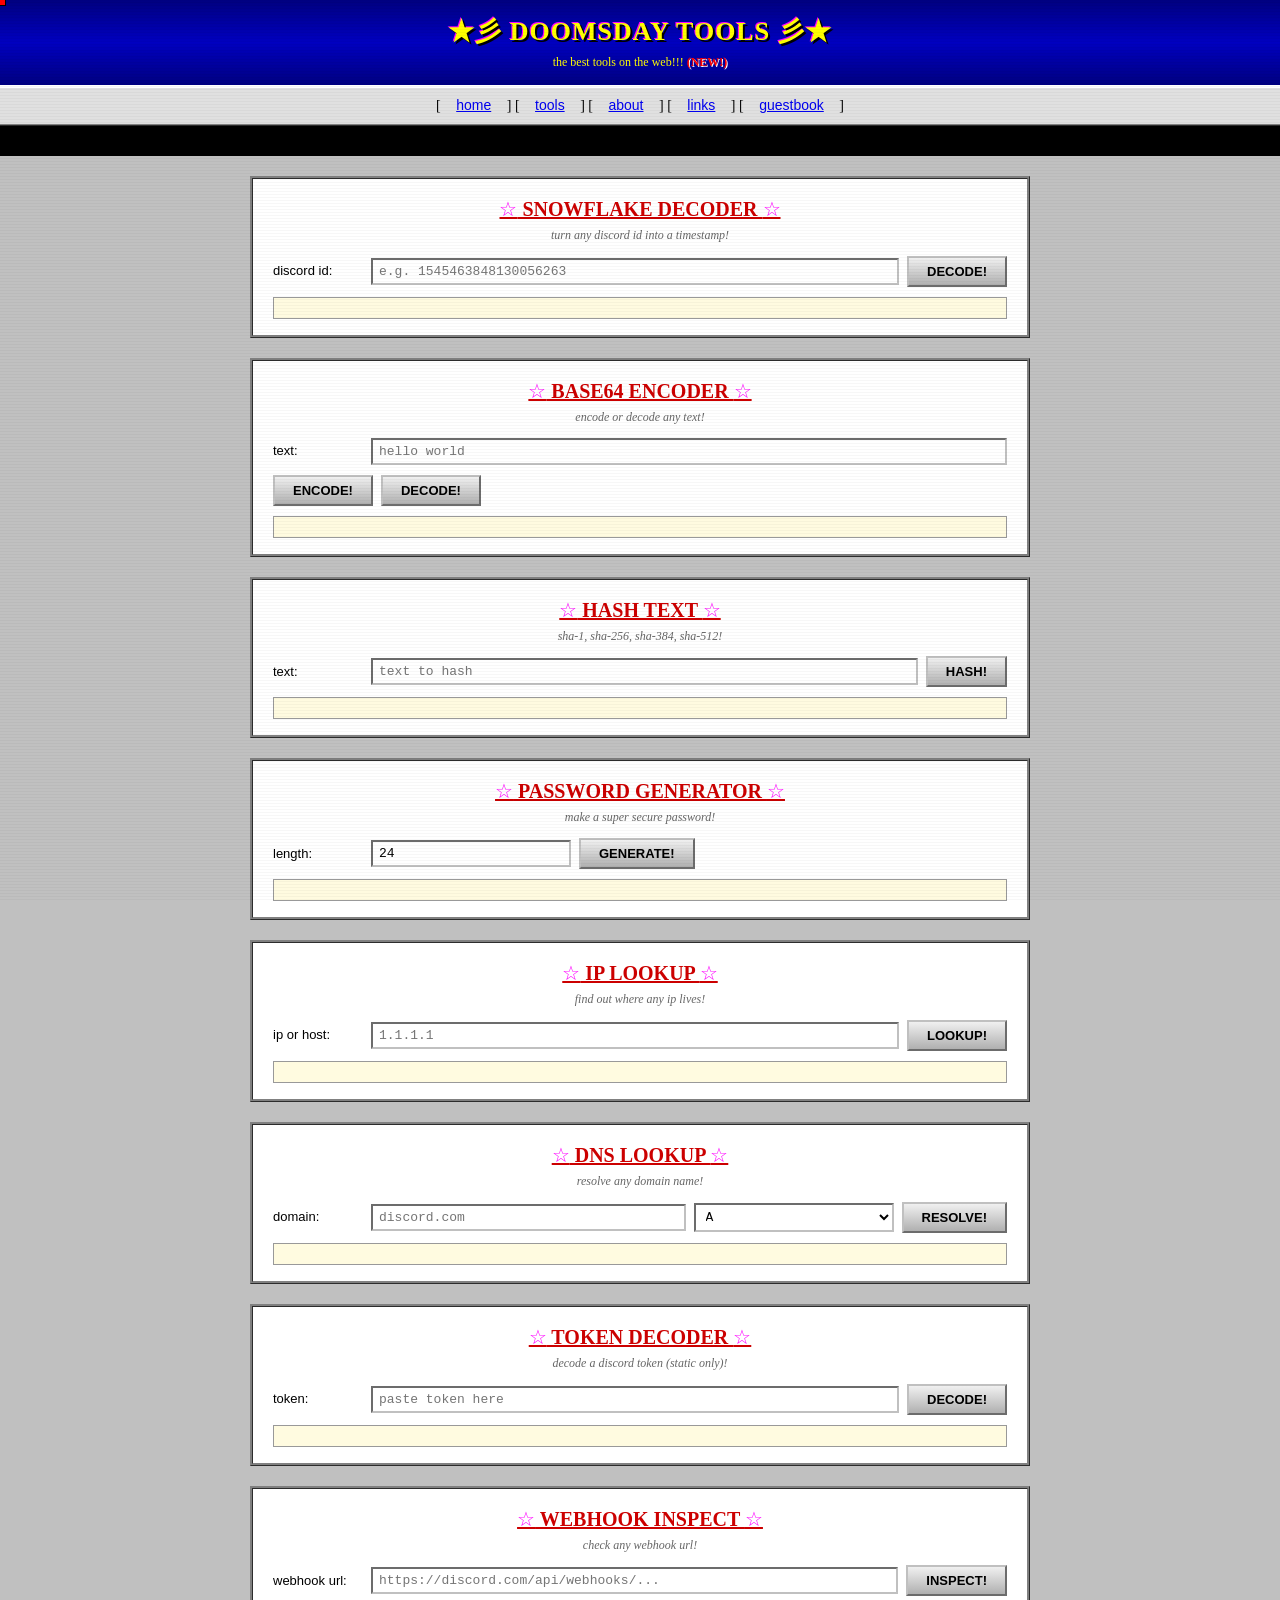
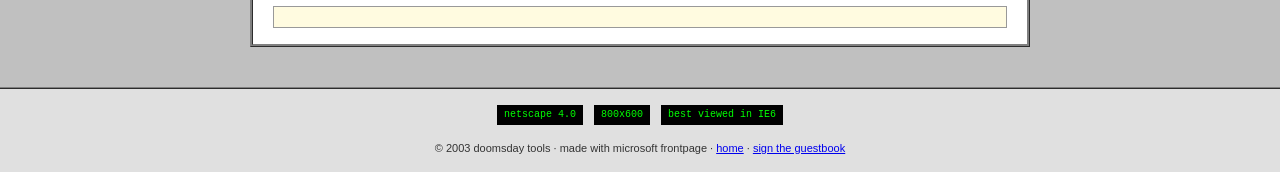
==== commit 1148594c: "Update tools.html" ====
--- a/tools.html
+++ b/tools.html
@@ -3,366 +3,401 @@
 <head>
 <meta charset="utf-8">
 <meta name="viewport" content="width=device-width,initial-scale=1">
-<title>tools — doomsday</title>
+<title>doomsday tools ~ welcome!!!</title>
 <style>
     * { box-sizing: border-box; user-select: none; -webkit-user-select: none; }
 
     html, body {
-        background: #050506;
-        color: #e8e4df;
-        font-family: 'Comic Sans MS', 'Trebuchet MS', 'Courier New', monospace;
-        font-size: 13px;
-        line-height: 1.6;
+        background: #c0c0c0;
+        color: #000;
+        font-family: 'Times New Roman', Times, serif;
+        font-size: 15px;
+        line-height: 1.4;
         margin: 0;
+        padding: 0;
         min-height: 100vh;
-        overflow-x: hidden;
         cursor: none;
     }
 
+    /* subtle vhs scanlines over the light page so it feels slightly off */
     body::before {
         content: '';
         position: fixed;
         inset: 0;
         z-index: 9998;
         pointer-events: none;
-        opacity: 0.15;
-        background-image: url("data:image/svg+xml,%3Csvg xmlns='http://www.w3.org/2000/svg' width='200' height='200'%3E%3Cfilter id='n'%3E%3CfeTurbulence baseFrequency='0.9' numOctaves='4' /%3E%3C/filter%3E%3Crect width='200' height='200' filter='url(%23n)' opacity='0.6'/%3E%3C/svg%3E");
-        mix-blend-mode: overlay;
-        animation: grainMove 0.4s steps(2) infinite;
-    }
-    @keyframes grainMove {
-        0%   { transform: translate(0, 0); }
-        50%  { transform: translate(-3px, 2px); }
-        100% { transform: translate(2px, -2px); }
-    }
-
-    body::after {
-        content: '';
-        position: fixed;
-        inset: 0;
-        z-index: 9997;
-        pointer-events: none;
         opacity: 0.06;
-        background: linear-gradient(90deg,
-            rgba(255, 0, 90, 0.4) 0%,
-            transparent 2%,
-            transparent 98%,
-            rgba(0, 200, 255, 0.4) 100%);
-        animation: chroma 3.4s ease-in-out infinite;
-    }
-    @keyframes chroma {
-        0%, 100% { opacity: 0.05; }
-        50%      { opacity: 0.12; }
-    }
-
+        background: repeating-linear-gradient(
+            0deg,
+            rgba(0,0,0,0.5) 0px,
+            rgba(0,0,0,0.5) 1px,
+            transparent 1px,
+            transparent 3px
+        );
+    }
+
+    /* custom cursor — red square so we stay weirdcore */
     #cursor {
         position: fixed;
         top: 0; left: 0;
-        width: 10px; height: 10px;
-        background: #ff2e63;
-        box-shadow: 0 0 8px rgba(255, 46, 99, 0.9),
-                    0 0 16px rgba(255, 46, 99, 0.4);
+        width: 12px;
+        height: 12px;
+        background: #ff0000;
+        border: 1px solid #000;
         pointer-events: none;
         z-index: 10000;
         transform: translate(-50%, -50%);
         will-change: transform;
-    }
-
-    .eye {
-        width: 22px;
-        height: 12px;
+        image-rendering: pixelated;
+    }
+
+    /* eye flash */
+    .eye-flash {
+        position: fixed;
+        z-index: 9999;
+        pointer-events: none;
+        width: 46px;
+        height: 46px;
+        background: radial-gradient(circle at 50% 50%,
+            #000 0%,
+            #000 28%,
+            #8b0000 32%,
+            #8b0000 44%,
+            #fff 48%,
+            #fff 52%,
+            #000 56%,
+            #000 100%);
+        border-radius: 50%;
+        box-shadow: 0 0 20px rgba(0,0,0,0.9);
+        transform: translate(-50%, -50%) scale(0);
+        opacity: 0;
+    }
+    .eye-flash.show {
+        animation: eyePulse 0.55s ease-out forwards;
+    }
+    @keyframes eyePulse {
+        0%   { transform: translate(-50%, -50%) scale(0.2); opacity: 0; }
+        20%  { transform: translate(-50%, -50%) scale(1);   opacity: 1; }
+        60%  { transform: translate(-50%, -50%) scale(1);   opacity: 1; }
+        100% { transform: translate(-50%, -50%) scale(1.4); opacity: 0; }
+    }
+
+    /* ── header ─────────────────────────────────── */
+    .header {
+        background: linear-gradient(180deg, #000080 0%, #0000c0 50%, #000080 100%);
+        color: #fff;
+        text-align: center;
+        padding: 14px 10px;
+        border-bottom: 3px solid #fff;
+    }
+    .header h1 {
+        font-family: 'Comic Sans MS', 'Chalkboard SE', cursive;
+        font-size: 26px;
+        margin: 0;
+        color: #ffff00;
+        text-shadow: 2px 2px 0 #000, -1px -1px 0 #ff00ff;
+        letter-spacing: 1px;
+    }
+    .header .sub {
+        font-size: 12px;
+        color: #ffff00;
+        margin-top: 4px;
+    }
+
+    /* blinking "new!" */
+    .blink {
+        animation: blinkYellow 1s steps(2) infinite;
+        color: #ff0000;
+        font-weight: bold;
+        text-shadow: 1px 1px 0 #fff;
+    }
+    @keyframes blinkYellow { 50% { opacity: 0; } }
+
+    /* ── nav bar ────────────────────────────────── */
+    .nav {
+        background: #e0e0e0;
+        text-align: center;
+        padding: 8px 0;
+        border-bottom: 2px ridge #808080;
+        font-size: 14px;
+    }
+    .nav a {
+        color: #0000ee;
+        text-decoration: underline;
+        margin: 0 12px;
+        font-family: Arial, sans-serif;
+    }
+    .nav a:visited { color: #551a8b; }
+    .nav a:hover   { color: #ff0000; }
+
+    /* ── marquee ────────────────────────────────── */
+    .marquee {
         background: #000;
-        border-radius: 50%;
-        box-shadow: 0 0 6px rgba(0,0,0,0.9),
-                    inset 0 0 4px rgba(20,20,20,0.8);
-    }
-    .eye-pair {
-        position: fixed;
-        z-index: 9500;
-        pointer-events: none;
+        color: #00ff00;
+        font-family: 'Courier New', monospace;
+        font-size: 13px;
+        padding: 6px 0;
+        overflow: hidden;
+        white-space: nowrap;
+    }
+    .marquee span {
+        display: inline-block;
+        padding-left: 100%;
+        animation: scrollLeft 22s linear infinite;
+    }
+    @keyframes scrollLeft {
+        0%   { transform: translateX(0); }
+        100% { transform: translateX(-100%); }
+    }
+
+    /* ── content ────────────────────────────────── */
+    .content {
+        max-width: 820px;
+        margin: 20px auto;
+        padding: 0 20px;
+    }
+
+    /* tool block — classic beveled table look */
+    .tool {
+        background: #fff;
+        border: 3px ridge #808080;
+        padding: 16px 20px;
+        margin-bottom: 20px;
+    }
+
+    .tool h2 {
+        font-family: 'Comic Sans MS', 'Chalkboard SE', cursive;
+        color: #cc0000;
+        font-size: 20px;
+        margin: 0 0 4px 0;
+        text-align: center;
+        text-decoration: underline;
+    }
+    .tool h2 .sparkle {
+        color: #ff00ff;
+        font-weight: normal;
+    }
+
+    .tool .desc {
+        color: #666;
+        font-size: 12px;
+        text-align: center;
+        margin-bottom: 12px;
+        font-style: italic;
+    }
+
+    .tool .row {
         display: flex;
-        gap: 16px;
-        opacity: 0;
-        transform: translate(-50%, -50%);
-        transition: opacity 0.1s ease;
-    }
-    .eye-pair.show { opacity: 0.95; }
-
-    .trail {
-        position: fixed;
-        background: #ffb3c1;
-        z-index: 89;
-        pointer-events: none;
-        border-radius: 50%;
-        box-shadow: 0 0 10px rgba(255, 179, 193, 0.8),
-                    0 0 20px rgba(255, 46, 99, 0.4);
-        transition: opacity 0.7s ease, transform 0.7s ease;
-        will-change: transform, opacity;
-    }
-
-    .bg-nums {
-        position: fixed; inset: 0;
-        z-index: 0;
-        pointer-events: none;
-        overflow: hidden;
-        opacity: 0.05;
-        font-size: 10px; line-height: 1.5;
-        color: #ffb3c1;
-        white-space: pre;
-        padding: 32px;
+        gap: 8px;
+        align-items: center;
+        margin-bottom: 10px;
+        flex-wrap: wrap;
+    }
+    .tool label {
+        font-family: Arial, sans-serif;
+        font-size: 13px;
+        color: #000;
+        min-width: 90px;
+    }
+    .tool input[type="text"], .tool textarea, .tool select {
+        flex: 1;
+        min-width: 200px;
+        border: 2px inset #c0c0c0;
+        background: #fff;
+        color: #000;
+        padding: 4px 6px;
         font-family: 'Courier New', monospace;
-    }
-
-    .corner {
-        position: fixed;
-        z-index: 50;
-        color: #8b8580;
-        font-size: 11px;
-        opacity: 0.75;
-        pointer-events: none;
-        letter-spacing: 1px;
-        font-family: Arial, Helvetica, sans-serif;
-    }
-    .corner.tl { top: 16px; left: 20px; }
-    .corner.tr { top: 16px; right: 20px; }
-    .corner.bl { bottom: 16px; left: 20px; }
-    .corner.br { bottom: 16px; right: 20px; }
-
-    .scan {
-        position: fixed;
-        left: 0; right: 0;
-        height: 3px;
-        background: linear-gradient(to right,
-            transparent 0%,
-            rgba(255, 46, 99, 0.5) 20%,
-            rgba(255, 255, 255, 0.3) 50%,
-            rgba(255, 46, 99, 0.5) 80%,
-            transparent 100%);
-        z-index: 90;
-        pointer-events: none;
-        animation: sweep 11s ease-in-out infinite;
-        filter: blur(0.5px);
-    }
-    @keyframes sweep {
-        0%   { top: -2px; opacity: 0; }
-        8%   { opacity: 0.55; }
-        92%  { opacity: 0.55; }
-        100% { top: 100vh; opacity: 0; }
-    }
-
-    .wrap {
-        position: relative;
-        z-index: 2;
-        max-width: 720px;
-        margin: 0 auto;
-        padding: 100px 56px 80px;
-    }
-
-    .back {
-        color: #ff2e63;
-        text-decoration: none;
-        font-size: 11px;
-        letter-spacing: 2px;
-        display: inline-block;
-        margin-bottom: 48px;
-        font-family: 'Courier New', monospace;
-        transition: color 0.15s;
-    }
-    .back:hover { color: #ffb3c1; text-shadow: 0 0 8px rgba(255, 179, 193, 0.6); }
-
-    h1 {
-        font-size: 44px;
-        margin: 0 0 8px 0;
-        line-height: 1;
-        font-family: 'Comic Sans MS', 'Chalkboard SE', cursive;
-        color: #ff2e63;
-        letter-spacing: -1.5px;
-        text-shadow: 2px 2px 0 #ffb3c1, -1px -1px 0 #8b0000;
-    }
-
-    .subtitle {
-        color: #8b8580;
-        font-size: 11px;
+        font-size: 13px;
+        outline: none;
+    }
+    .tool textarea { min-height: 60px; font-family: inherit; }
+
+    .tool button {
+        background: linear-gradient(180deg, #f0f0f0 0%, #d0d0d0 50%, #b0b0b0 100%);
+        border: 2px outset #c0c0c0;
+        color: #000;
         font-family: Arial, sans-serif;
-        letter-spacing: 4px;
-        margin: 0 0 56px 0;
-    }
-
-    .tool {
-        margin-bottom: 32px;
-        border: 1px solid #14100e;
-        background: rgba(8, 6, 8, 0.7);
-        padding: 22px 24px;
-    }
-
-    .tool h3 {
-        color: #ff2e63;
-        font-size: 11px;
-        letter-spacing: 4px;
-        font-weight: 700;
-        margin: 0 0 18px 0;
-        font-family: Arial, sans-serif;
-    }
-
-    .row { display: flex; gap: 8px; margin-bottom: 10px; flex-wrap: wrap; }
-
-    input, select, textarea {
-        background: #050506;
-        border: 1px solid #1a1518;
-        color: #e8e4df;
+        font-size: 13px;
+        padding: 6px 18px;
+        cursor: none;
+        font-weight: bold;
+    }
+    .tool button:hover  { background: linear-gradient(180deg, #ffffb0 0%, #ffe060 50%, #ffb000 100%); }
+    .tool button:active { border-style: inset; }
+
+    .tool .out {
+        background: #fffbe0;
+        border: 1px solid #999;
+        padding: 10px 14px;
         font-family: 'Courier New', monospace;
         font-size: 12px;
-        padding: 10px 12px;
-        flex: 1;
-        min-width: 180px;
-        outline: none;
-        transition: border-color 0.15s;
-    }
-    input:focus, textarea:focus, select:focus {
-        border-color: #ff2e63;
-        background: #0a0508;
-    }
-    input::placeholder, textarea::placeholder {
-        color: #4a4442;
-    }
-
-    button {
-        background: #8b0000;
-        border: 1px solid #ff2e63;
-        color: #fff;
+        min-height: 22px;
+        margin-top: 10px;
+        color: #000;
+        white-space: pre-wrap;
+        word-break: break-word;
+    }
+    .tool .out .miss {
+        color: #8b0000;
+        font-style: italic;
+    }
+
+    /* ── footer ─────────────────────────────────── */
+    footer {
+        text-align: center;
+        background: #e0e0e0;
+        border-top: 2px ridge #808080;
+        padding: 16px;
+        font-size: 11px;
+        color: #333;
+        font-family: Arial, sans-serif;
+        margin-top: 40px;
+    }
+    footer .badge {
+        display: inline-block;
+        border: 1px solid #000;
+        background: #000;
+        color: #00ff00;
+        padding: 2px 6px;
         font-family: 'Courier New', monospace;
-        font-size: 12px;
-        font-weight: 700;
-        letter-spacing: 2px;
-        padding: 10px 22px;
-        cursor: none;
-        transition: background 0.15s;
-    }
-    button:hover  { background: #ff2e63; color: #050506; }
-    button:active { background: #c41e3a; }
-
-    pre.out {
-        background: #050506;
-        border: 1px solid #14100e;
-        border-left: 2px solid #ff2e63;
-        padding: 14px 16px;
-        margin: 12px 0 0 0;
-        color: #e8e4df;
-        font-size: 12px;
-        font-family: 'Courier New', monospace;
-        white-space: pre-wrap;
-        word-break: break-all;
-        min-height: 22px;
-        overflow-x: auto;
-    }
-    pre.out .ok  { color: #ffb3c1; }
-    pre.out .err { color: #ff2e63; }
-    pre.out .dim { color: #6a6560; }
+        font-size: 10px;
+        margin: 0 4px;
+    }
 
     @media (max-width: 700px) {
-        .wrap { padding: 60px 24px 60px; }
-        .corner { display: none; }
-        h1 { font-size: 32px; }
+        .header h1 { font-size: 18px; }
+        .tool .row { flex-direction: column; align-items: stretch; }
+        .tool label { min-width: auto; }
     }
 </style>
 </head>
 <body>
 
 <div id="cursor"></div>
-<div class="bg-nums" id="bgNums"></div>
-<div class="scan"></div>
-
-<span class="corner tl">◉ node-01</span>
-<span class="corner tr">doomsday</span>
-<span class="corner bl">@0_032 on discord</span>
-<span class="corner br">tools</span>
-
-<div class="wrap">
-
-    <a class="back" href="index.html">← back</a>
-
-    <h1>doomsday</h1>
-    <p class="subtitle">TOOLS · 道具</p>
-
-    <div class="tool" id="snowflake">
-        <h3>SNOWFLAKE</h3>
-        <div class="row">
-            <input id="sf-in" placeholder="discord snowflake id">
-            <button onclick="sfDecode()">DECODE</button>
-        </div>
-        <pre class="out" id="sf-out"></pre>
-    </div>
-
-    <div class="tool" id="base64">
-        <h3>BASE64</h3>
-        <div class="row"><textarea id="b64-in" rows="3" placeholder="text or base64"></textarea></div>
-        <div class="row">
-            <button onclick="b64Encode()">ENCODE →</button>
-            <button onclick="b64Decode()">← DECODE</button>
-            <button onclick="document.getElementById('b64-out').textContent=''">CLEAR</button>
-        </div>
-        <pre class="out" id="b64-out"></pre>
-    </div>
-
-    <div class="tool" id="hash">
-        <h3>HASH TEXT</h3>
-        <div class="row">
-            <input id="hash-in" placeholder="text">
-            <button onclick="hashAll()">HASH</button>
-        </div>
-        <pre class="out" id="hash-out"></pre>
-    </div>
-
-    <div class="tool" id="pwd">
-        <h3>PASSWORD GEN</h3>
-        <div class="row">
-            <input id="pwd-len" type="number" value="24" min="4" max="128" style="max-width:100px">
-            <button onclick="pwdGen()">GENERATE</button>
-        </div>
-        <pre class="out" id="pwd-out"></pre>
-    </div>
-
-    <div class="tool" id="ip">
-        <h3>IP LOOKUP</h3>
-        <div class="row">
-            <input id="ip-in" placeholder="ip or hostname">
-            <button onclick="ipLookup()">LOOKUP</button>
-        </div>
-        <pre class="out" id="ip-out"></pre>
-    </div>
-
-    <div class="tool" id="dns">
-        <h3>DNS LOOKUP</h3>
-        <div class="row">
-            <input id="dns-in" placeholder="domain">
-            <select id="dns-type">
-                <option>A</option><option>AAAA</option>
-                <option>MX</option><option>NS</option><option>TXT</option>
+
+<div class="header">
+    <h1>★彡 DOOMSDAY TOOLS 彡★</h1>
+    <div class="sub">the best tools on the web!!! <span class="blink">(NEW!)</span></div>
+</div>
+
+<div class="nav">
+    [ <a href="index.html">home</a> ]
+    [ <a href="#">tools</a> ]
+    [ <a href="#">about</a> ]
+    [ <a href="#">links</a> ]
+    [ <a href="#">guestbook</a> ]
+</div>
+
+<div class="marquee">
+    <span>★ welcome to doomsday tools ★  best viewed in 1024x768 ★  do not refresh the page ★  they are still here ★  everything works ★  nothing works ★  they went missing ★  do not look behind you ★  sign the guestbook ★  thanks for visiting ★</span>
+</div>
+
+<div class="content">
+
+    <div class="tool">
+        <h2><span class="sparkle">☆</span> SNOWFLAKE DECODER <span class="sparkle">☆</span></h2>
+        <div class="desc">turn any discord id into a timestamp!</div>
+        <div class="row">
+            <label>discord id:</label>
+            <input type="text" id="sf-in" placeholder="e.g. 1545463848130056263">
+            <button onclick="tryTool(event)">DECODE!</button>
+        </div>
+        <div class="out" id="sf-out"></div>
+    </div>
+
+    <div class="tool">
+        <h2><span class="sparkle">☆</span> BASE64 ENCODER <span class="sparkle">☆</span></h2>
+        <div class="desc">encode or decode any text!</div>
+        <div class="row">
+            <label>text:</label>
+            <input type="text" id="b64-in" placeholder="hello world">
+        </div>
+        <div class="row">
+            <button onclick="tryTool(event)">ENCODE!</button>
+            <button onclick="tryTool(event)">DECODE!</button>
+        </div>
+        <div class="out" id="b64-out"></div>
+    </div>
+
+    <div class="tool">
+        <h2><span class="sparkle">☆</span> HASH TEXT <span class="sparkle">☆</span></h2>
+        <div class="desc">sha-1, sha-256, sha-384, sha-512!</div>
+        <div class="row">
+            <label>text:</label>
+            <input type="text" id="hash-in" placeholder="text to hash">
+            <button onclick="tryTool(event)">HASH!</button>
+        </div>
+        <div class="out" id="hash-out"></div>
+    </div>
+
+    <div class="tool">
+        <h2><span class="sparkle">☆</span> PASSWORD GENERATOR <span class="sparkle">☆</span></h2>
+        <div class="desc">make a super secure password!</div>
+        <div class="row">
+            <label>length:</label>
+            <input type="text" id="pwd-len" value="24" style="max-width:100px;flex:0 0 auto;">
+            <button onclick="tryTool(event)">GENERATE!</button>
+        </div>
+        <div class="out" id="pwd-out"></div>
+    </div>
+
+    <div class="tool">
+        <h2><span class="sparkle">☆</span> IP LOOKUP <span class="sparkle">☆</span></h2>
+        <div class="desc">find out where any ip lives!</div>
+        <div class="row">
+            <label>ip or host:</label>
+            <input type="text" id="ip-in" placeholder="1.1.1.1">
+            <button onclick="tryTool(event)">LOOKUP!</button>
+        </div>
+        <div class="out" id="ip-out"></div>
+    </div>
+
+    <div class="tool">
+        <h2><span class="sparkle">☆</span> DNS LOOKUP <span class="sparkle">☆</span></h2>
+        <div class="desc">resolve any domain name!</div>
+        <div class="row">
+            <label>domain:</label>
+            <input type="text" id="dns-in" placeholder="discord.com">
+            <select id="dns-type" style="max-width:100px;flex:0 0 auto;">
+                <option>A</option><option>AAAA</option><option>MX</option>
+                <option>NS</option><option>TXT</option>
             </select>
-            <button onclick="dnsLookup()">RESOLVE</button>
-        </div>
-        <pre class="out" id="dns-out"></pre>
-    </div>
-
-    <div class="tool" id="token">
-        <h3>TOKEN DECODE</h3>
-        <div class="row">
-            <input id="tok-in" placeholder="discord token">
-            <button onclick="tokDecode()">DECODE</button>
-        </div>
-        <pre class="out" id="tok-out"></pre>
-    </div>
-
-    <div class="tool" id="webhook">
-        <h3>WEBHOOK INSPECT</h3>
-        <div class="row">
-            <input id="wh-in" placeholder="webhook url">
-            <button onclick="whInspect()">INSPECT</button>
-        </div>
-        <pre class="out" id="wh-out"></pre>
+            <button onclick="tryTool(event)">RESOLVE!</button>
+        </div>
+        <div class="out" id="dns-out"></div>
+    </div>
+
+    <div class="tool">
+        <h2><span class="sparkle">☆</span> TOKEN DECODER <span class="sparkle">☆</span></h2>
+        <div class="desc">decode a discord token (static only)!</div>
+        <div class="row">
+            <label>token:</label>
+            <input type="text" id="tok-in" placeholder="paste token here">
+            <button onclick="tryTool(event)">DECODE!</button>
+        </div>
+        <div class="out" id="tok-out"></div>
+    </div>
+
+    <div class="tool">
+        <h2><span class="sparkle">☆</span> WEBHOOK INSPECT <span class="sparkle">☆</span></h2>
+        <div class="desc">check any webhook url!</div>
+        <div class="row">
+            <label>webhook url:</label>
+            <input type="text" id="wh-in" placeholder="https://discord.com/api/webhooks/...">
+            <button onclick="tryTool(event)">INSPECT!</button>
+        </div>
+        <div class="out" id="wh-out"></div>
     </div>
 
 </div>
+
+<footer>
+    <div class="badge">netscape 4.0</div>
+    <div class="badge">800x600</div>
+    <div class="badge">best viewed in IE6</div>
+    <br><br>
+    © 2003 doomsday tools · made with microsoft frontpage · <a href="index.html" style="color:#0000ee;">home</a> · <a href="#" style="color:#0000ee;">sign the guestbook</a>
+</footer>
 
 <script>
 // ═══════════════════════════════════════════════
@@ -374,214 +409,96 @@
 });
 
 // ═══════════════════════════════════════════════
-// RANDOM EYES
-// ═══════════════════════════════════════════════
-function spawnEyes() {
-    const pair = document.createElement('div');
-    pair.className = 'eye-pair';
-    pair.innerHTML = '<div class="eye"></div><div class="eye"></div>';
-
-    const padding = 60;
-    const x = padding + Math.random() * (window.innerWidth  - padding * 2);
-    const y = padding + Math.random() * (window.innerHeight - padding * 2);
-    pair.style.left = x + 'px';
-    pair.style.top  = y + 'px';
-
-    const rot = (Math.random() * 20 - 10).toFixed(1);
-    pair.style.transform = `translate(-50%, -50%) rotate(${rot}deg)`;
-
-    document.body.appendChild(pair);
-    requestAnimationFrame(() => pair.classList.add('show'));
-
-    const life = 90 + Math.random() * 160;
+// EYE FLASH
+// ═══════════════════════════════════════════════
+function flashEye(x, y) {
+    const eye = document.createElement('div');
+    eye.className = 'eye-flash';
+    eye.style.left = x + 'px';
+    eye.style.top  = y + 'px';
+    document.body.appendChild(eye);
+    requestAnimationFrame(() => eye.classList.add('show'));
+    setTimeout(() => eye.remove(), 700);
+}
+
+// ═══════════════════════════════════════════════
+// "THEY WENT MISSING" MESSAGES
+// every tool click returns one of these
+// ═══════════════════════════════════════════════
+const MISSING_MESSAGES = [
+    'they went missing.',
+    'this one doesn\'t work anymore. they took it.',
+    'ERROR 404: the file was deleted.',
+    'someone was here. now they aren\'t.',
+    'the tool is offline. we don\'t know why.',
+    'no response. no response. no response.',
+    'it was working yesterday.',
+    'the file exists. you can\'t open it.',
+    'connection refused. try again never.',
+    'this is the wrong place. you know that.',
+    'they were here last night. ask them.',
+    'the archive is empty.',
+    'signal lost.',
+    'nothing to see. nothing to see. nothing.',
+    'it\'s not your turn.',
+    'you already used this one.',
+    'we don\'t talk about this tool.',
+    'wrong door. go back.',
+    'they know you tried.',
+    'have you checked your reflection?',
+    'the server went quiet at 3:14am.',
+    'return to sender. no forwarding address.',
+    'this page is a memory of itself.',
+    'you were never supposed to find this.',
+    'someone is still typing...',
+    'the last person who used this is fine.',
+    'the last person who used this is not fine.',
+    'the lights are on but the house is empty.',
+    'it\'s been 11,342 days.',
+    'we are all here. we are not here.',
+];
+
+let lastMessage = '';
+
+function tryTool(evt) {
+    // flash eye at cursor position
+    const x = evt ? evt.clientX : window.innerWidth / 2;
+    const y = evt ? evt.clientY : window.innerHeight / 2;
+    flashEye(x, y);
+
+    // pick a random message that isn't the last one
+    let msg;
+    do {
+        msg = MISSING_MESSAGES[Math.floor(Math.random() * MISSING_MESSAGES.length)];
+    } while (msg === lastMessage && MISSING_MESSAGES.length > 1);
+    lastMessage = msg;
+
+    // figure out which tool was clicked and write to its output
+    const button = evt.target;
+    const tool   = button.closest('.tool');
+    if (!tool) return;
+    const out = tool.querySelector('.out');
+    out.innerHTML = '<span class="miss">[!] ' + msg + '</span>';
+
+    // also flash the whole tool briefly to red border
+    tool.style.borderColor = '#8b0000';
+    setTimeout(() => { tool.style.borderColor = '#808080'; }, 400);
+}
+
+// ═══════════════════════════════════════════════
+// occasionally flash an eye at a random spot too
+// ═══════════════════════════════════════════════
+function scheduleRandomEye() {
+    const delay = 6000 + Math.random() * 12000;
     setTimeout(() => {
-        pair.classList.remove('show');
-        setTimeout(() => pair.remove(), 200);
-    }, life);
-}
-
-function scheduleEyes() {
-    const delay = 4000 + Math.random() * 8000;
-    setTimeout(() => {
-        spawnEyes();
-        if (Math.random() < 0.3) setTimeout(spawnEyes, 180);
-        scheduleEyes();
+        const padding = 100;
+        const x = padding + Math.random() * (window.innerWidth  - padding * 2);
+        const y = padding + Math.random() * (window.innerHeight - padding * 2);
+        flashEye(x, y);
+        scheduleRandomEye();
     }, delay);
 }
-scheduleEyes();
-
-// ═══════════════════════════════════════════════
-// HEX WATERMARK
-// ═══════════════════════════════════════════════
-const bg = document.getElementById('bgNums');
-let nums = '';
-const cols = Math.floor(window.innerWidth / 16);
-const rows = Math.floor(window.innerHeight / 22);
-for (let y = 0; y < rows; y++) {
-    let line = '';
-    for (let x = 0; x < cols; x++) line += Math.random().toString(16).slice(2, 6).padEnd(4, ' ') + ' ';
-    nums += line + '\n';
-}
-bg.textContent = nums;
-
-setInterval(() => {
-    const words = ['stay', 'help', 'wait', 'you', 'ok', 'here', 'smile', 'wake up'];
-    if (Math.random() < 0.18) {
-        const word = words[Math.floor(Math.random() * words.length)];
-        const pos = Math.floor(Math.random() * Math.max(1, nums.length - word.length));
-        bg.textContent = nums.slice(0, pos) + word + nums.slice(pos + word.length);
-        setTimeout(() => { bg.textContent = nums; }, 1400);
-    } else {
-        bg.textContent = Math.random().toString(16).slice(2, 6) + nums.slice(4);
-    }
-}, 400);
-
-// ═══════════════════════════════════════════════
-// CURSOR TRAIL
-// ═══════════════════════════════════════════════
-let lastTrail = 0;
-document.addEventListener('mousemove', e => {
-    const now = Date.now();
-    if (now - lastTrail < 70) return;
-    lastTrail = now;
-    const dot = document.createElement('div');
-    dot.className = 'trail';
-    const size = 5 + Math.random() * 7;
-    dot.style.width  = size + 'px';
-    dot.style.height = size + 'px';
-    dot.style.left = (e.clientX - size / 2) + 'px';
-    dot.style.top  = (e.clientY - size / 2) + 'px';
-    document.body.appendChild(dot);
-    requestAnimationFrame(() => {
-        dot.style.opacity = '0';
-        dot.style.transform = 'scale(0.2)';
-    });
-    setTimeout(() => dot.remove(), 720);
-});
-
-// ═══════════════════════════════════════════════
-// TOOLS — logic
-// ═══════════════════════════════════════════════
-function out(id, html) { document.getElementById(id).innerHTML = html; }
-function esc(s) { return String(s).replace(/[&<>"']/g, c => ({'&':'&amp;','<':'&lt;','>':'&gt;','"':'&quot;',"'":'&#39;'}[c])); }
-function ok(s) { return '<span class="ok">[+] </span>' + esc(s); }
-function err(s) { return '<span class="err">[-] </span>' + esc(s); }
-
-const DISCORD_EPOCH = 1420070400000n;
-function sfDecode() {
-    const v = document.getElementById('sf-in').value.trim();
-    if (!v || !/^\d+$/.test(v)) return out('sf-out', err('not a numeric snowflake'));
-    try {
-        const id = BigInt(v);
-        const ts = Number((id >> 22n) + DISCORD_EPOCH);
-        const d = new Date(ts);
-        out('sf-out',
-            ok('timestamp   ' + d.toISOString()) + '\n' +
-            ok('utc         ' + d.toUTCString()) + '\n' +
-            ok('worker id   ' + Number((id & 0x3E0000n) >> 17n)) + '\n' +
-            ok('process id  ' + Number((id & 0x1F000n) >> 12n)) + '\n' +
-            ok('increment   ' + Number(id & 0xFFFn))
-        );
-    } catch (e) { out('sf-out', err(e.message)); }
-}
-
-function b64Encode() {
-    try { out('b64-out', ok(btoa(unescape(encodeURIComponent(document.getElementById('b64-in').value))))); }
-    catch (e) { out('b64-out', err(e.message)); }
-}
-function b64Decode() {
-    try { out('b64-out', ok(decodeURIComponent(escape(atob(document.getElementById('b64-in').value.trim()))))); }
-    catch { out('b64-out', err('invalid base64')); }
-}
-
-async function hashAll() {
-    const t = document.getElementById('hash-in').value;
-    if (!t) return out('hash-out', err('enter text'));
-    const buf = new TextEncoder().encode(t);
-    let acc = '';
-    for (const a of ['SHA-1','SHA-256','SHA-384','SHA-512']) {
-        const h = await crypto.subtle.digest(a, buf);
-        acc += ok(a.toLowerCase().padEnd(10) + Array.from(new Uint8Array(h)).map(b => b.toString(16).padStart(2,'0')).join('')) + '\n';
-    }
-    out('hash-out', acc);
-}
-
-function pwdGen() {
-    const len = Math.max(4, Math.min(128, parseInt(document.getElementById('pwd-len').value) || 24));
-    const pool = 'ABCDEFGHIJKLMNOPQRSTUVWXYZabcdefghijklmnopqrstuvwxyz0123456789!@#$%^&*-_=+';
-    const a = new Uint32Array(len);
-    crypto.getRandomValues(a);
-    let p = '';
-    for (let i = 0; i < len; i++) p += pool[a[i] % pool.length];
-    out('pwd-out', ok(p));
-}
-
-async function ipLookup() {
-    const v = document.getElementById('ip-in').value.trim();
-    if (!v) return out('ip-out', err('enter ip or host'));
-    out('ip-out', '<span class="dim">querying…</span>');
-    try {
-        const j = await (await fetch('http://ip-api.com/json/' + encodeURIComponent(v) + '?fields=66846719')).json();
-        if (j.status === 'fail') return out('ip-out', err(j.message || 'lookup failed'));
-        out('ip-out', [
-            ['ip', j.query], ['country', j.country + ' (' + j.countryCode + ')'],
-            ['region', j.regionName], ['city', j.city], ['zip', j.zip],
-            ['coords', j.lat + ', ' + j.lon], ['timezone', j.timezone],
-            ['isp', j.isp], ['org', j.org || '-'], ['as', j.as],
-            ['proxy', j.proxy ? 'yes' : 'no'], ['hosting', j.hosting ? 'yes' : 'no'],
-        ].map(([k,v]) => ok(k.padEnd(10) + ' ' + v)).join('\n'));
-    } catch (e) { out('ip-out', err('request failed — ' + e.message)); }
-}
-
-async function dnsLookup() {
-    const domain = document.getElementById('dns-in').value.trim();
-    const type   = document.getElementById('dns-type').value;
-    if (!domain) return out('dns-out', err('enter a domain'));
-    out('dns-out', '<span class="dim">resolving…</span>');
-    try {
-        const j = await (await fetch(`https://cloudflare-dns.com/dns-query?name=${encodeURIComponent(domain)}&type=${type}`,
-                         { headers: { 'accept': 'application/dns-json' } })).json();
-        if (!j.Answer || !j.Answer.length) return out('dns-out', err('no records'));
-        out('dns-out', j.Answer.map(a => ok(`${a.type.toString().padEnd(4)} ${a.data}`)).join('\n'));
-    } catch (e) { out('dns-out', err('request failed — ' + e.message)); }
-}
-
-function tokDecode() {
-    const t = document.getElementById('tok-in').value.trim();
-    if (!t || !t.includes('.')) return out('tok-out', err('not a valid token'));
-    const parts = t.split('.');
-    try {
-        const uid = atob(parts[0] + '==');
-        let created = 'unknown';
-        try {
-            const tsBytes = atob(parts[1] + '==');
-            let n = 0n;
-            for (const c of tsBytes) n = (n << 8n) | BigInt(c.charCodeAt(0));
-            created = new Date((Number(n) + 1293840000) * 1000).toISOString();
-        } catch {}
-        out('tok-out',
-            ok('user id       ' + uid) + '\n' +
-            ok('created approx ' + created) + '\n' +
-            ok('hmac present  ' + (parts.length === 3))
-        );
-    } catch { out('tok-out', err('decode failed')); }
-}
-
-async function whInspect() {
-    const u = document.getElementById('wh-in').value.trim();
-    if (!u) return out('wh-out', err('paste a webhook url'));
-    out('wh-out', '<span class="dim">probing…</span>');
-    try {
-        const r = await fetch(u);
-        if (!r.ok) return out('wh-out', err('status ' + r.status));
-        const j = await r.json();
-        const rows = [['id', j.id], ['name', j.name], ['type', j.type],
-                      ['channel', j.channel_id], ['guild', j.guild_id],
-                      ['token', j.token ? 'present' : 'hidden']];
-        if (j.user) rows.push(['creator', j.user.username + (j.user.discriminator ? '#' + j.user.discriminator : '')]);
-        out('wh-out', rows.map(([k,v]) => ok(String(k).padEnd(10) + ' ' + v)).join('\n'));
-    } catch (e) { out('wh-out', err('request failed — ' + e.message)); }
-}
+scheduleRandomEye();
 
 // ═══════════════════════════════════════════════
 // DETERRENTS
@@ -595,12 +512,6 @@
     if (e.ctrlKey && e.shiftKey && ['i','j','c'].includes(k)) { e.preventDefault(); return false; }
     if (e.ctrlKey && (k === 'u' || k === 's')) { e.preventDefault(); return false; }
 }, true);
-
-// scroll to hash if present
-if (location.hash) {
-    const el = document.getElementById(location.hash.slice(1));
-    if (el) setTimeout(() => el.scrollIntoView({ behavior: 'smooth' }), 100);
-}
 </script>
 
 </body>
